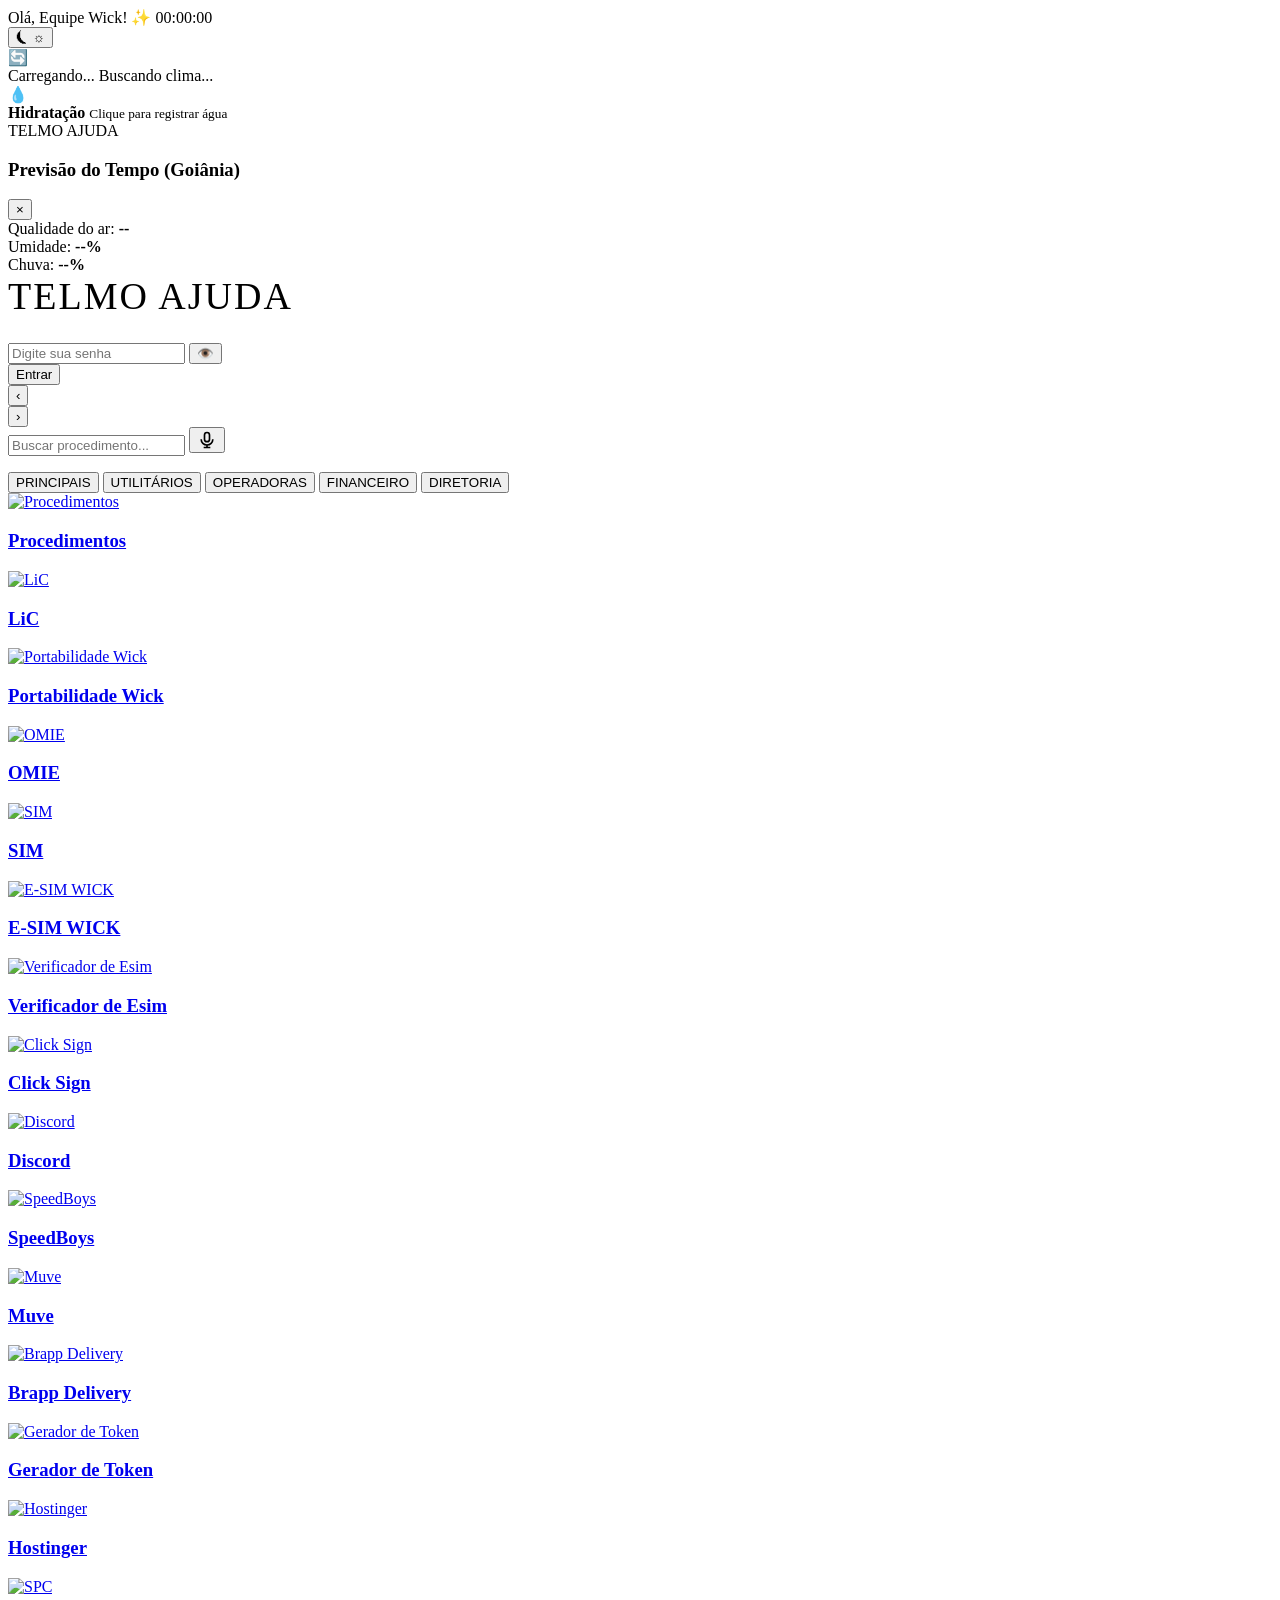
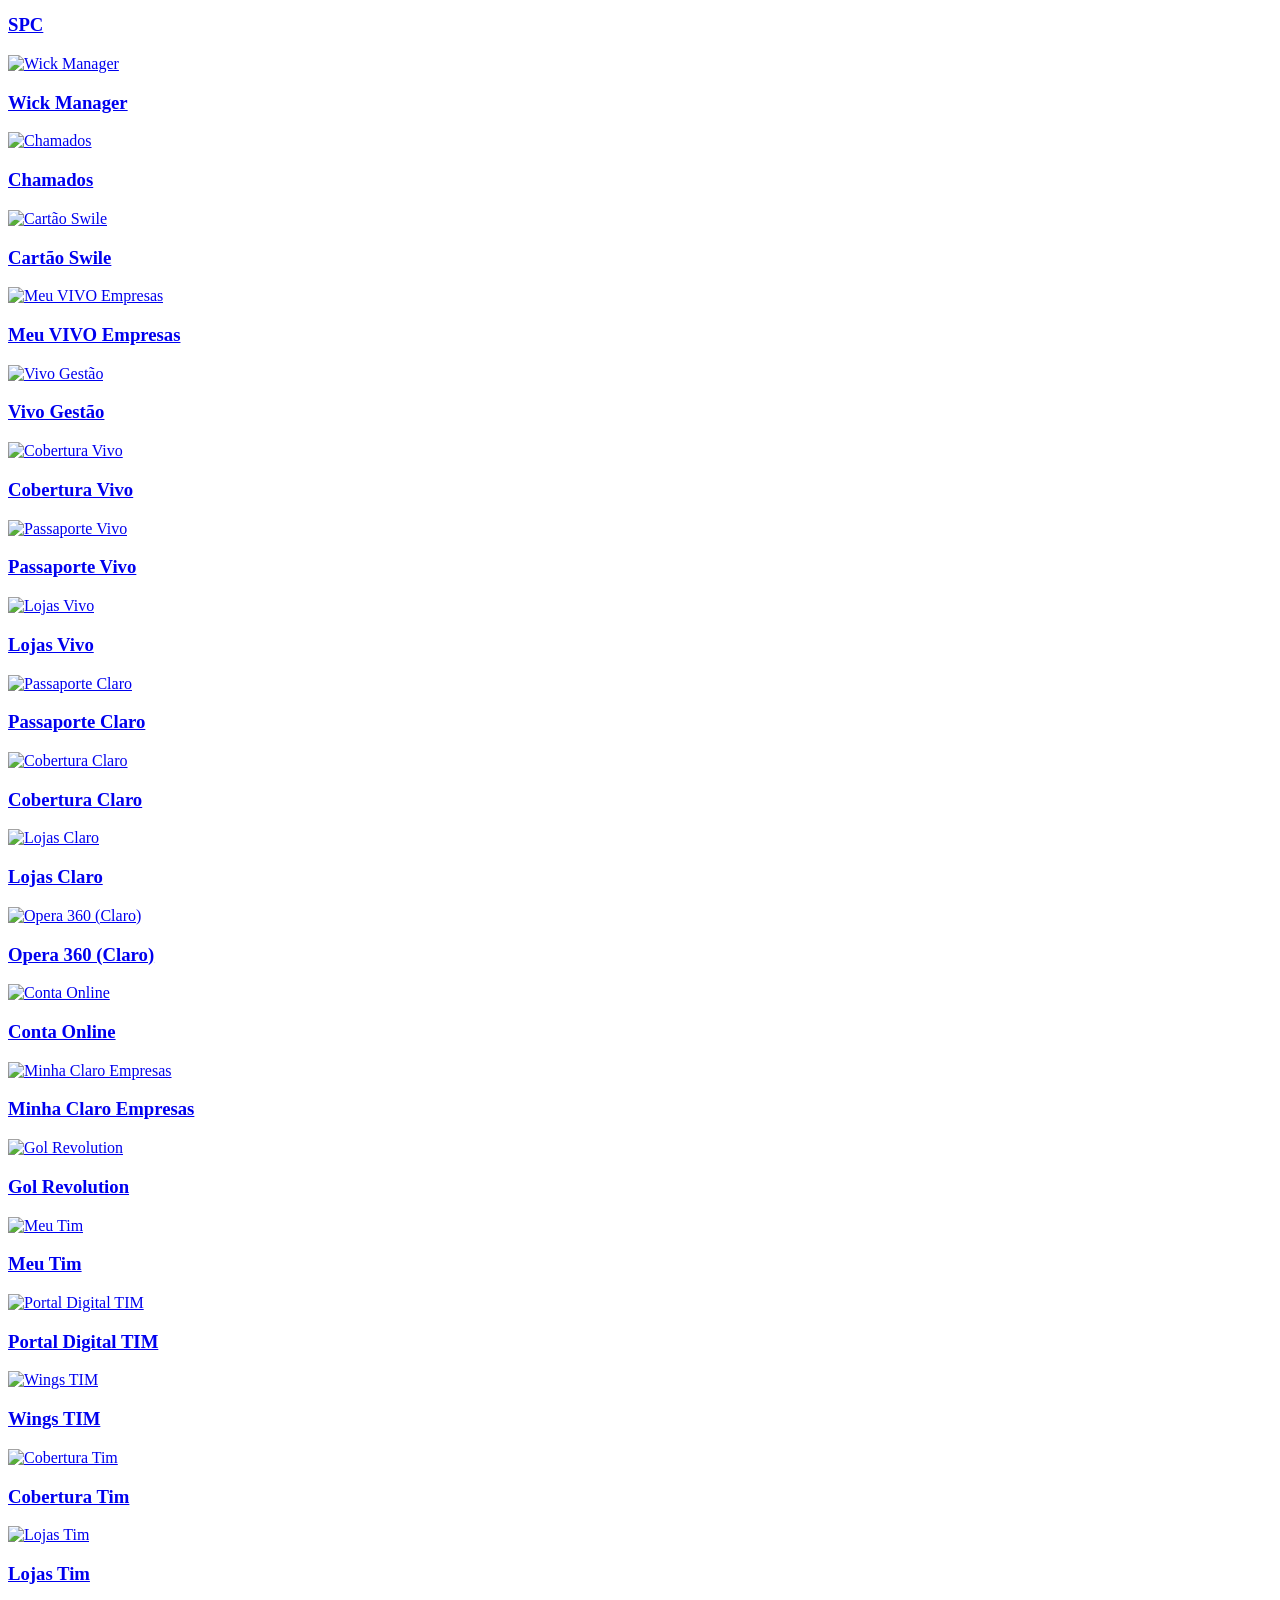
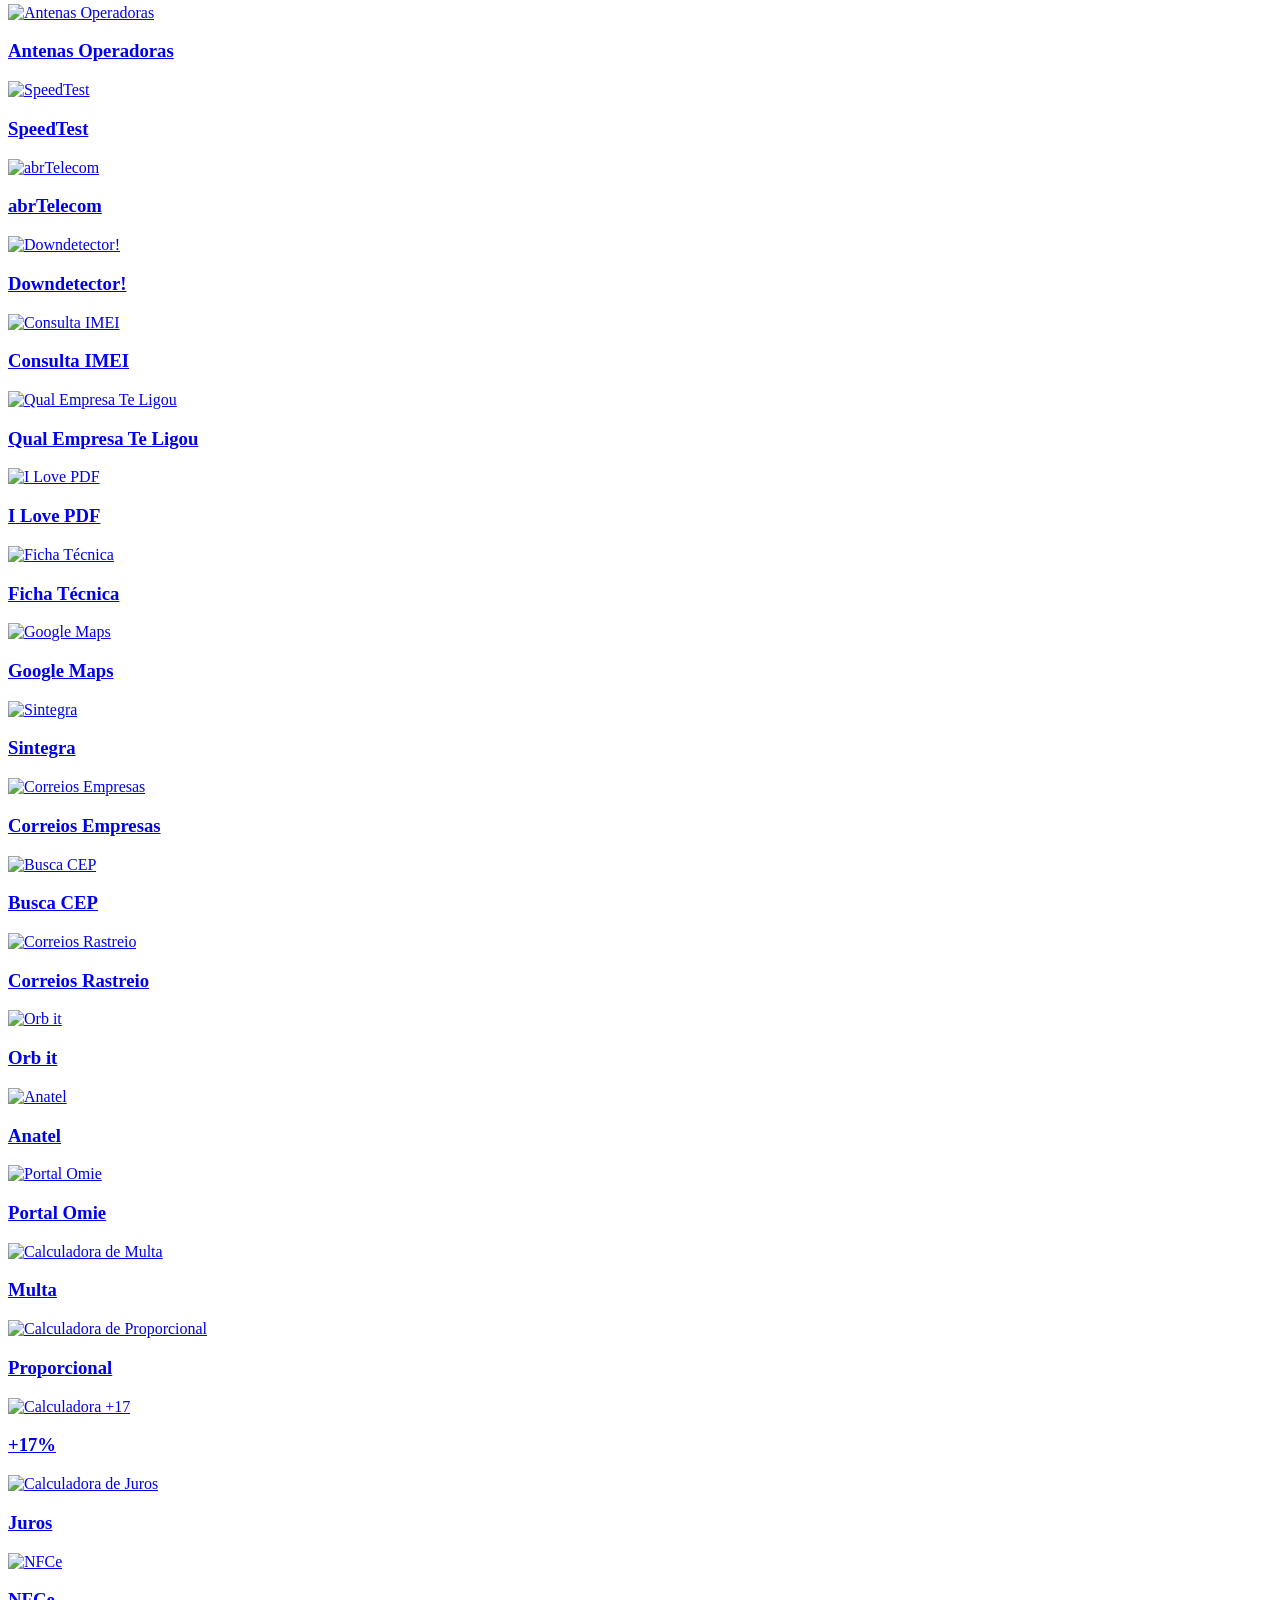
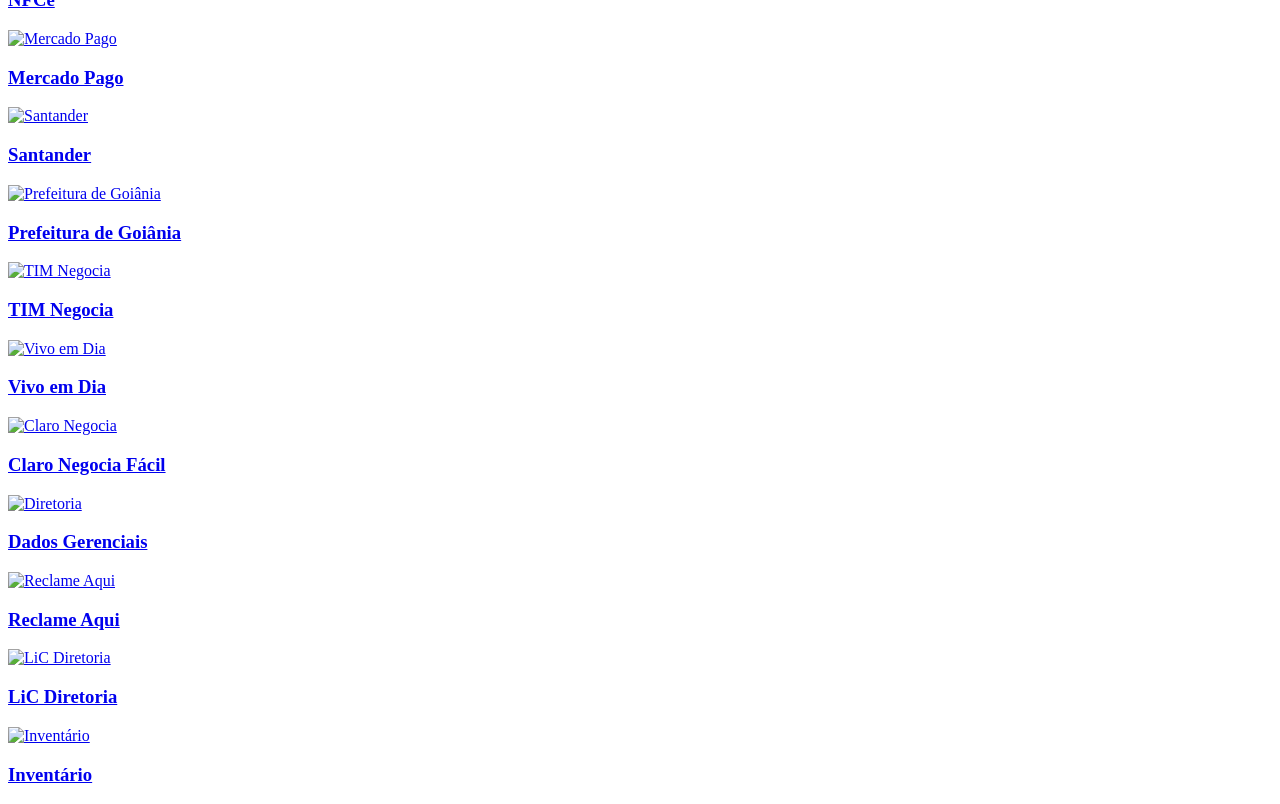
==== index.html @ ff046413 "Rename body.html to index.html" ====
<body>

    <div class="top-bar">
        <!-- Widget Esquerdo: Saudação + Relógio + Tema -->
        <div class="top-widget widget-left" id="widgetLeft">
            <div class="time-info">
                <span class="greeting" id="greetingText">Olá, Equipe Wick! ✨</span>
                <span class="clock" id="clockText"><span id="clockHours">00:00</span><span id="clockSeconds" class="clock-seconds">:00</span></span>
            </div>
            <button class="theme-toggle-inline" onclick="toggleTheme()" title="Alternar tema">
                <span class="moon-icon">⏾</span>
                <span class="sun-icon">☼</span>
            </button>
        </div>
        
        <!-- Widget Direito: Clima Dinâmico e Clicável -->
        <div class="top-widget widget-right" id="widgetRight" onclick="openWeatherModal()" title="Ver previsão por horário">
            <div class="weather-icon" id="weatherIcon">🔄</div>
            <div class="weather-info">
                <span class="weather-temp" id="weatherTemp">Carregando...</span>
                <span class="weather-desc" id="weatherDesc">Buscando clima...</span>
            </div>
            <div class="water-widget" id="waterWidget" onclick="registrarAgua(event)" title="Registrar água consumida">
                <span class="water-icon">💧</span>
                <div class="water-info">
                    <strong>Hidratação</strong>
                    <small id="waterNext">Clique para registrar água</small>
                </div>
            </div>
        </div>
    </div>
    
    <!-- Widget da Central de Ajuda -->
    <div class="help-center-box">
        <span class="help-text">TELMO AJUDA</span>
    </div>

    <!-- JANELA MODAL: PREVISÃO DO TEMPO DETALHADA -->
    <div class="weather-modal" id="weatherModal" onclick="closeWeatherModal(event)">
        <div class="modal-content">
            <div class="modal-header">
                <h3>Previsão do Tempo (Goiânia)</h3>
                <button class="close-modal" onclick="document.getElementById('weatherModal').classList.remove('active')">&times;</button>
            </div>
            
            <div class="weather-details-grid">
                <div class="detail-item">
                    <span>Qualidade do ar:</span> 
                    <strong id="modalAirQuality">--</strong>
                </div>
                <div class="detail-item">
                    <span>Umidade:</span> 
                    <strong id="modalHumidity">--%</strong>
                </div>
                <div class="detail-item">
                    <span>Chuva:</span> 
                    <strong id="modalRain">--%</strong>
                </div>
            </div>

            <div class="hourly-container" id="hourlyContainer"></div>
        </div>
    </div>

    <!-- Tela de Bloqueio Moderna Atualizada com Logo IDêntica -->
    <div id="loginOverlay" class="overlay-screen">
        <div class="login-box" id="boxGeral">
            <!-- Título Exclusivo Telmo Ajuda na Tela de Login -->
            <div style="margin-bottom: 25px;">
                <span class="help-text" style="font-size: 38px; letter-spacing: 2px;">TELMO AJUDA</span>
            </div>

            <div class="password-container">
                <input type="password" id="password" placeholder="Digite sua senha" onkeydown="if(event.key === 'Enter') checkPassword()">
                <button type="button" class="toggle-password" onclick="togglePasswordVisibility('password', this)" title="Mostrar/Ocultar senha">👁️</button>
            </div>
            <div class="error-message" id="errorGeral"></div>
            <button class="btn-entrar" onclick="checkPassword()">Entrar</button>
        </div>
    </div>

    <div class="search-container">
        <div id="bannerContainer">
            <div id="bannerTrack"></div>
            <div class="banner-controls">
                <button id="prevBanner" class="banner-arrow">‹</button>
                <div id="bannerDots"></div>
                <button id="nextBanner" class="banner-arrow">›</button>
            </div>
        </div>
    </div>

    <!-- Formulário de Busca -->
    <form id="searchForm" class="search-container">
        <input type="text" id="systemSearch" placeholder="Buscar procedimento..." onkeyup="filterSystems()">
        <button type="button" id="voiceBtn" title="Comando de voz" aria-label="Comando de voz" onclick="startVoiceRecognition()">
            <svg viewBox="0 0 24 24" aria-hidden="true" width="20" height="20" fill="none" stroke="currentColor" stroke-width="2">
                <rect x="9" y="3" width="6" height="11" rx="3"></rect>
                <path d="M5 11a7 7 0 0 0 14 0M12 18v3M8 21h8"></path>
            </svg>
        </button>
    </form>

    <!-- Abas de Navegação -->
    <div class="tab-container" id="mainTabs">
        <button class="tab active" onclick="switchTab('tab1', this)">PRINCIPAIS</button>
        <button class="tab" onclick="switchTab('tab3', this)">UTILITÁRIOS</button>
        <button class="tab" onclick="switchTab('tab2', this)">OPERADORAS</button>
        <button class="tab" onclick="switchTab('tab5', this)">FINANCEIRO</button>
        <button class="tab" id="diretoria" onclick="tryOpenDiretoria(this)">DIRETORIA</button>
    </div>

    <!-- ABA 1: PRINCIPAIS -->
    <div id="tab1" class="tab-content active">
        <div class="main__item">
            <a href="https://telmogrupowick.com.br/kb/pt-br/article/449802/telmo" target="_blank" rel="noopener">
                <img src="https://i.postimg.cc/WpCT1B2m/MEU-2.jpg" alt="Procedimentos">
                <h3>Procedimentos</h3>
            </a>
        </div>
        <div class="main__item">
            <a href="http://10.150.0.251/lic/" target="_blank" rel="noopener">
                <img src="https://i.postimg.cc/MTqKxbpj/MEU2-14.png" alt="LiC">
                <h3>LiC</h3>
            </a>
        </div>
        <div class="main__item">
            <a href="http://10.150.0.251/painelportabilidade/" target="_blank" rel="noopener">
                <img src="https://i.postimg.cc/WzYyLPPP/MEU2-(34).png" alt="Portabilidade Wick">
                <h3>Portabilidade Wick</h3>
            </a>
        </div>
        <div class="main__item">
            <a href="https://app.omie.com.br/login/" target="_blank" rel="noopener">
                <img src="https://i.postimg.cc/y6XsQj08/2.jpg" alt="OMIE">
                <h3>OMIE</h3>
            </a>
        </div>
        <div class="main__item">
            <a href="https://grupowick.github.io/SIM/" target="_blank" rel="noopener">
                <img src="https://i.postimg.cc/mDPBcbBq/MEU2-(31).png" alt="SIM">
                <h3>SIM</h3>
            </a>
        </div>
        <div class="main__item">
            <a href="https://1drv.ms/f/c/bcafdbd3ebe35e17/IgAIZtC7w-K9T4U50bWkjy-kARXnPDPZlecBMGohvSvqfBc?e=swlXQi" target="_blank" rel="noopener">
                <img src="https://i.postimg.cc/fWr4q70X/MEU2-(29).png" alt="E-SIM WICK">
                <h3>E-SIM WICK</h3>
            </a>
        </div>
        <div class="main__item">
            <a href="https://grupowick.github.io/Verificador-eSIM/" target="_blank" rel="noopener">
                <img src="https://i.postimg.cc/L6Ny7bGS/MEU2-(33).png" alt="Verificador de Esim">
                <h3>Verificador de Esim</h3>
            </a>
        </div>
        <div class="main__item">
            <a href="https://app.clicksign.com/" target="_blank" rel="noopener">
                <img src="https://i.postimg.cc/rFrGt6L1/MEU.jpg" alt="Click Sign">
                <h3>Click Sign</h3>
            </a>
        </div>
        <div class="main__item">
            <a href="https://discord.com/channels/1506778763726164019/1506778765781368898" target="_blank" rel="noopener">
                <img src="https://i.postimg.cc/N0dc3QDv/MEU2-(27).png" alt="Discord">
                <h3>Discord</h3>
            </a>
        </div>
        <div class="main__item">
            <a href="https://speedboys.com.br/logar" target="_blank" rel="noopener">
                <img src="https://i.postimg.cc/zvJZYmTX/4.jpg" alt="SpeedBoys">
                <h3>SpeedBoys</h3>
            </a>
        </div>
        <div class="main__item">
            <a href="https://dash.muve.delivery/login" target="_blank" rel="noopener">
                <img src="https://i.postimg.cc/0NLQDNhW/MEU2-6.png" alt="Muve">
                <h3>Muve</h3>
            </a>
        </div>
        <div class="main__item">
            <a href="https://portal.brappdelivery.com.br/Painel" target="_blank" rel="noopener">
                <img src="https://i.postimg.cc/VkNyvKCs/MEU2-(23).png" alt="Brapp Delivery">
                <h3>Brapp Delivery</h3>
            </a>
        </div>
        <div class="main__item">
            <a href="https://www.strongpasswordgenerator.org/pt/random-pin-generator/" target="_blank" rel="noopener">
                <img src="https://i.postimg.cc/KjVyYJqj/MEU2-(20).png" alt="Gerador de Token">
                <h3>Gerador de Token</h3>
            </a>
        </div>
        <div class="main__item">
            <a href="https://mail.hostinger.com/?_task=mail&_mbox=INBOX" target="_blank" rel="noopener">
                <img src="https://i.postimg.cc/VLZqtjGK/24.jpg" alt="Hostinger">
                <h3>Hostinger</h3>
            </a>
        </div>
        <div class="main__item">
            <a href="https://sistema.spc.org.br/spc/controleacesso/autenticacao/entry.action" target="_blank" rel="noopener">
                <img src="https://i.postimg.cc/gJ70Xp6y/MEU2-37.png" alt="SPC">
                <h3>SPC</h3>
            </a>
        </div>
        <div class="main__item">
            <a href="https://www.wickmanager.com.br/login" target="_blank" rel="noopener">
                <img src="https://i.postimg.cc/MpbjDVdk/MEU.jpg" alt="Wick Manager">
                <h3>Wick Manager</h3>
            </a>
        </div>
        <div class="main__item">
            <a href="https://suporte.safe-tech.in/index.php?redirect=/front/tracking.injector.php?error=3&noAUTO=1" target="_blank" rel="noopener">
                <img src="https://i.postimg.cc/Kv3PXTNJ/MEU-4.jpg" alt="Chamados">
                <h3>Chamados</h3>
            </a>
        </div>
        <div class="main__item">
            <a href="https://telmogrupowick.com.br/kb/pt-br/article/482622/em-breve?menuId=50742-127669-482622&ticketId=&q=" target="_blank" rel="noopener">
                <img src="https://i.postimg.cc/Prj4vdjF/MEU2-7.png" alt="Cartão Swile">
                <h3>Cartão Swile</h3>
            </a>
        </div>
    </div>

    <!-- ABA 2: OPERADORAS -->
    <div id="tab2" class="tab-content">
        <div class="main__item">
            <a href="https://mve.vivo.com.br/sec/dashboard" target="_blank" rel="noopener">
                <img src="https://i.postimg.cc/7ZJRcPjn/15.jpg" alt="Meu VIVO Empresas">
                <h3>Meu VIVO Empresas</h3>
            </a>
        </div>
        <div class="main__item">
            <a href="https://vivogestao.vivoempresas.com.br/Portal/data/login" target="_blank" rel="noopener">
                <img src="https://i.postimg.cc/YC4cHzLg/8.jpg" alt="Vivo Gestão">
                <h3>Vivo Gestão</h3>
            </a>
        </div>
        <div class="main__item">
            <a href="https://vivo.com.br/para-voce/por-que-vivo/qualidade/cobertura" target="_blank" rel="noopener">
                <img src="https://i.postimg.cc/85zj0g6X/57.jpg" alt="Cobertura Vivo">
                <h3>Cobertura Vivo</h3>
            </a>
        </div>
        <div class="main__item">
            <a href="https://vivo.com.br/para-voce/produtos-e-servicos/para-o-celular/roaming-internacional/vivo-travel" target="_blank" rel="noopener">
                <img src="https://i.postimg.cc/763JhkTj/MEU2-9.png" alt="Passaporte Vivo">
                <h3>Passaporte Vivo</h3>
            </a>
        </div>
        <div class="main__item">
            <a href="https://vivo.com.br/para-voce/por-que-vivo/qualidade/cobertura" target="_blank" rel="noopener">
                <img src="https://i.postimg.cc/8cxHwwHC/MEU-6.jpg" alt="Lojas Vivo">
                <h3>Lojas Vivo</h3>
            </a>
        </div>
        <div class="main__item">
            <a href="https://www.claro.com.br/celular/pos/passaporte" target="_blank" rel="noopener">
                <img src="https://i.postimg.cc/WzTz3NCC/MEU2-10.png" alt="Passaporte Claro">
                <h3>Passaporte Claro</h3>
            </a>
        </div>
        <div class="main__item">
            <a href="https://www.claro.com.br/mapa-de-cobertura?_ga=2.159237951.468443349.1715696086-986653462.1715696086" target="_blank" rel="noopener">
                <img src="https://i.postimg.cc/jq9LZ9dv/59.jpg" alt="Cobertura Claro">
                <h3>Cobertura Claro</h3>
            </a>
        </div>
        <div class="main__item">
            <a href="https://www.claro.com.br/encontre-uma-loja?gad_source=1&gclid=CjwKCAjw9IayBhBJEiwAVuc3fs0JJqQX8QJH3YtNvfPXEtu_vOeCNA8Yln0updH7qH6HSRJfnCg8xhoCDm4QAvD_BwE" target="_blank" rel="noopener">
                <img src="https://i.postimg.cc/jSHXQHJs/MEU-8.jpg" alt="Lojas Claro">
                <h3>Lojas Claro</h3>
            </a>
        </div>
        <div class="main__item">
            <a href="https://opera360.claro.com.br/login" target="_blank" rel="noopener">
                <img src="https://i.postimg.cc/9fjLnddc/18.jpg" alt="Opera 360 (Claro)">
                <h3>Opera 360 (Claro)</h3>
            </a>
        </div>
        <div class="main__item">
            <a href="https://contaonline.claro.com.br/webbow/login/initPJ_oqe.do" target="_blank" rel="noopener">
                <img src="https://i.postimg.cc/QtV6HPzS/conta-online.jpg" alt="Conta Online">
                <h3>Conta Online</h3>
            </a>
        </div>
        <div class="main__item">
            <a href="https://minhaclaroempresas.claro.com.br/" target="_blank" rel="noopener">
                <img src="https://i.postimg.cc/sX3ZysNz/MEU2-5.png" alt="Minha Claro Empresas">
                <h3>Minha Claro Empresas</h3>
            </a>
        </div>
        <div class="main__item">
            <a href="https://plataformadegestao.claro.com.br/a/login" target="_blank" rel="noopener">
                <img src="https://i.postimg.cc/gkDFXrf6/MEU2-4.png" alt="Gol Revolution">
                <h3>Gol Revolution</h3>
            </a>
        </div>
        <div class="main__item">
            <a href="https://meutim.tim.com.br/menu/servicos/operacoes-tim-chip#" target="_blank" rel="noopener">
                <img src="https://i.postimg.cc/1zqnQRPB/MEU.jpg" alt="Meu Tim">
                <h3>Meu Tim</h3>
            </a>
        </div>
        <div class="main__item">
            <a href="https://timportaldigital.squadra.com.br/sign-in" target="_blank" rel="noopener">
                <img src="https://i.postimg.cc/Gtd1hrbr/MEU2-8.png" alt="Portal Digital TIM">
                <h3>Portal Digital TIM</h3>
            </a>
        </div>
        <div class="main__item">
            <a href="https://w4b.app/TIM/sites/auth/Login?returnURL=https://w4b.app/TIM/sites/operacional" target="_blank" rel="noopener">
                <img src="https://i.postimg.cc/W3tqFDmm/MEU2-(25).png" alt="Wings TIM">
                <h3>Wings TIM</h3>
            </a>
        </div>
        <div class="main__item">
            <a href="https://www.tim.com.br/para-voce/cobertura-e-roaming/mapa-de-cobertura" target="_blank" rel="noopener">
                <img src="https://i.postimg.cc/Bbdbb8wR/61.jpg" alt="Cobertura Tim">
                <h3>Cobertura Tim</h3>
            </a>
        </div>
        <div class="main__item">
            <a href="https://www.tim.com.br/para-voce/atendimento/lojas#73fb3015" target="_blank" rel="noopener">
                <img src="https://i.postimg.cc/dVP6yH3H/MEU-7.jpg" alt="Lojas Tim">
                <h3>Lojas Tim</h3>
            </a>
        </div>
        <div class="main__item">
            <a href="https://conexis.org.br/numeros/mapa-de-antenas/" target="_blank" rel="noopener">
                <img src="https://i.postimg.cc/pXP2Bz13/MEU2-16.png" alt="Antenas Operadoras">
                <h3>Antenas Operadoras</h3>
            </a>
        </div>
    </div>

    <!-- ABA 3: UTILITÁRIOS -->
    <div id="tab3" class="tab-content">
        <div class="main__item">
            <a href="https://www.speedtest.net/pt" target="_blank" rel="noopener">
                <img src="https://i.postimg.cc/bwwwxwkj/MEU-2.jpg" alt="SpeedTest">
                <h3>SpeedTest</h3>
            </a>
        </div>
        <div class="main__item">
            <a href="https://consultanumero.abrtelecom.com.br/consultanumero/consulta/consultaSituacaoAtualCtg" target="_blank" rel="noopener">
                <img src="https://i.postimg.cc/ydhDhrcC/abr.jpg" alt="abrTelecom">
                <h3>abrTelecom</h3>
            </a>
        </div>
        <div class="main__item">
            <a href="https://downdetector.com.br/" target="_blank" rel="noopener">
                <img src="https://i.postimg.cc/FFbGRqMn/MEU2-36.png" alt="Downdetector!">
                <h3>Downdetector!</h3>
            </a>
        </div>
        <div class="main__item">
            <a href="https://www.gov.br/anatel/pt-br/assuntos/celular-legal/consulte-sua-situacao" target="_blank" rel="noopener">
                <img src="https://i.postimg.cc/c1g0kC7G/MEU2-2.png" alt="Consulta IMEI">
                <h3>Consulta IMEI</h3>
            </a>
        </div>
        <div class="main__item">
            <a href="https://qualempresameligou.com.br/" target="_blank" rel="noopener">
                <img src="https://i.postimg.cc/JhRXmH42/MEU2.png" alt="Qual Empresa Te Ligou">
                <h3>Qual Empresa Te Ligou</h3>
            </a>
        </div>
        <div class="main__item">
            <a href="https://www.ilovepdf.com/pt" target="_blank" rel="noopener">
                <img src="https://i.postimg.cc/7Zkh99z2/MEU2-27.png" alt="I Love PDF">
                <h3>I Love PDF</h3>
            </a>
        </div>
        <div class="main__item">
            <a href="https://www.tudocelular.com/" target="_blank" rel="noopener">
                <img src="https://i.postimg.cc/4nC1kCnW/MEU2-15.png" alt="Ficha Técnica">
                <h3>Ficha Técnica</h3>
            </a>
        </div>
        <div class="main__item">
            <a href="https://www.google.com.br/maps" target="_blank" rel="noopener">
                <img src="https://i.postimg.cc/g26CzhWB/MEU2-2.png" alt="Google Maps">
                <h3>Google Maps</h3>
            </a>
        </div>
        <div class="main__item">
            <a href="http://www.sintegra.gov.br/" target="_blank" rel="noopener">
                <img src="https://i.postimg.cc/d0kTrpk1/40.jpg" alt="Sintegra">
                <h3>Sintegra</h3>
            </a>
        </div>
        <div class="main__item">
            <a href="https://empresas.correios.com.br/#/login" target="_blank" rel="noopener">
                <img src="https://i.postimg.cc/KjKV2ZRb/36.jpg" alt="Correios Empresas">
                <h3>Correios Empresas</h3>
            </a>
        </div>
        <div class="main__item">
            <a href="https://buscacepinter.correios.com.br/app/endereco/index.php" target="_blank" rel="noopener">
                <img src="https://i.postimg.cc/B6fgWVW8/MEU-1.jpg" alt="Busca CEP">
                <h3>Busca CEP</h3>
            </a>
        </div>
        <div class="main__item">
            <a href="https://rastreamento.correios.com.br/app/index.php" target="_blank" rel="noopener">
                <img src="https://i.postimg.cc/FHTC1SLw/MEU2-16.png" alt="Correios Rastreio">
                <h3>Correios Rastreio</h3>
            </a>
        </div>
        <div class="main__item">
            <a href="https://fatura.orbitsistemas.com.br/" target="_blank" rel="noopener">
                <img src="https://i.postimg.cc/NGnW74Cz/MEU2.png" alt="Orb it">
                <h3>Orb it</h3>
            </a>
        </div>
        <div class="main__item">
            <a href="https://sistemas.anatel.gov.br/anexar-api/publico/anexos/download/75c1fb5c7793c61d88e7b047aad8e09c" target="_blank" rel="noopener">
                <img src="https://i.postimg.cc/Gp9STQFT/MEU2-35.png" alt="Anatel">
                <h3>Anatel</h3>
            </a>
        </div>
    </div>

    <!-- ABA 5: FINANCEIRO -->
    <div id="tab5" class="tab-content">
        <div class="main__item">
            <a href="https://portal.omie.com.br/historico-financeiro" target="_blank" rel="noopener">
                <img src="https://i.postimg.cc/BvGCLWdm/MEU2-(18).png" alt="Portal Omie">
                <h3>Portal Omie</h3>
            </a>
        </div>
        <div class="main__item">
            <a href="https://dhemmerson.github.io/calculadora-de-multa/" target="_blank" rel="noopener">
                <img src="https://i.postimg.cc/05z0Dpfs/81.png" alt="Calculadora de Multa">
                <h3>Multa</h3>
            </a>
        </div>
        <div class="main__item">
            <a href="https://dhemmerson.github.io/faturaproporcional/" target="_blank" rel="noopener">
                <img src="https://i.postimg.cc/4d5qcpbt/80.png" alt="Calculadora de Proporcional">
                <h3>Proporcional</h3>
            </a>
        </div>
        <div class="main__item">
            <a href="https://dhemmerson.github.io/Calculadora-17/" target="_blank" rel="noopener">
                <img src="https://i.postimg.cc/2S53Pq5d/MEU2-15.png" alt="Calculadora +17">
                <h3>+17%</h3>
            </a>
        </div>
        <div class="main__item">
            <a href="https://dhemmerson.github.io/Juros-por-Atraso/" target="_blank" rel="noopener">
                <img src="https://i.postimg.cc/kMWFT7k1/79.png" alt="Calculadora de Juros">
                <h3>Juros</h3>
            </a>
        </div>
        <div class="main__item">
            <a href="https://www.nfe.fazenda.gov.br/portal/consultaRecaptcha.aspx?tipoConsulta=resumo&tipoConteudo=7PhJ+gAVw2g=" target="_blank" rel="noopener">
                <img src="https://i.postimg.cc/TPyDMyb6/MEU2-7.png" alt="NFCe">
                <h3>NFCe</h3>
            </a>
        </div>
        <div class="main__item">
            <a href="https://www.mercadopago.com.br/home" target="_blank" rel="noopener">
                <img src="https://i.postimg.cc/Zq0xXBkr/MEU-5.jpg" alt="Mercado Pago">
                <h3>Mercado Pago</h3>
            </a>
        </div>
        <div class="main__item">
            <a href="https://www.santander.com.br/empresas" target="_blank" rel="noopener">
                <img src="https://i.postimg.cc/c1Qkf5wX/38.jpg" alt="Santander">
                <h3>Santander</h3>
            </a>
        </div>
        <div class="main__item">
            <a href="https://www10.goiania.go.gov.br/Internet/Login.aspx?OriginalURL=https%3a%2f%2fwww10.goiania.go.gov.br%2fsicaeportal%2fHomePage.aspx" target="_blank" rel="noopener">
                <img src="https://i.postimg.cc/j5YQ5tgK/22.jpg" alt="Prefeitura de Goiânia">
                <h3>Prefeitura de Goiânia</h3>
            </a>
        </div>
        <div class="main__item">
            <a href="https://timnegocia.com.br/" target="_blank" rel="noopener">
                <img src="https://i.postimg.cc/Njv4c3BS/92.png" alt="TIM Negocia">
                <h3>TIM Negocia</h3>
            </a>
        </div>
        <div class="main__item">
            <a href="https://vivoemdia.vivo.com.br/" target="_blank" rel="noopener">
                <img src="https://i.postimg.cc/PrgDDY7w/93.png" alt="Vivo em Dia">
                <h3>Vivo em Dia</h3>
            </a>
        </div>
        <div class="main__item">
            <a href="https://claro.negociafacil.com.br/" target="_blank" rel="noopener">
                <img src="https://i.postimg.cc/vT11gZLh/94.png" alt="Claro Negocia">
                <h3>Claro Negocia Fácil</h3>
            </a>
        </div>
    </div>

    <!-- ABA 6: DIRETORIA (PROTEGIDA) -->
    <div id="tab6" class="tab-content">
        <div class="main__item">
            <a href="https://grupowick.github.io/Dados-Gerenciais/" target="_blank" rel="noopener">
                <img src="https://i.postimg.cc/SNdy7zVy/MEU2-13.png" alt="Diretoria">
                <h3>Dados Gerenciais</h3>
            </a>
        </div>
        <div class="main__item">
            <a href="https://www.reclameaqui.com.br/login/empresa/" target="_blank" rel="noopener">
                <img src="https://i.postimg.cc/xT8mpxnj/MEU2-31.png" alt="Reclame Aqui">
                <h3>Reclame Aqui</h3>
            </a>
        </div>
        <div class="main__item">
            <a href="https://grupowick.github.io/LiC/" target="_blank" rel="noopener">
                <img src="https://i.postimg.cc/bJVJTSqD/MEU2-12.png" alt="LiC Diretoria">
                <h3>LiC Diretoria</h3>
            </a>
        </div>
        <div class="main__item">
            <a href="https://grupowick.github.io/inventariowick/" target="_blank" rel="noopener">
                <img src="https://i.postimg.cc/mrHb4S57/MEU2-17.png" alt="Inventário">
                <h3>Inventário</h3>
            </a>
        </div>
    </div>

<body>
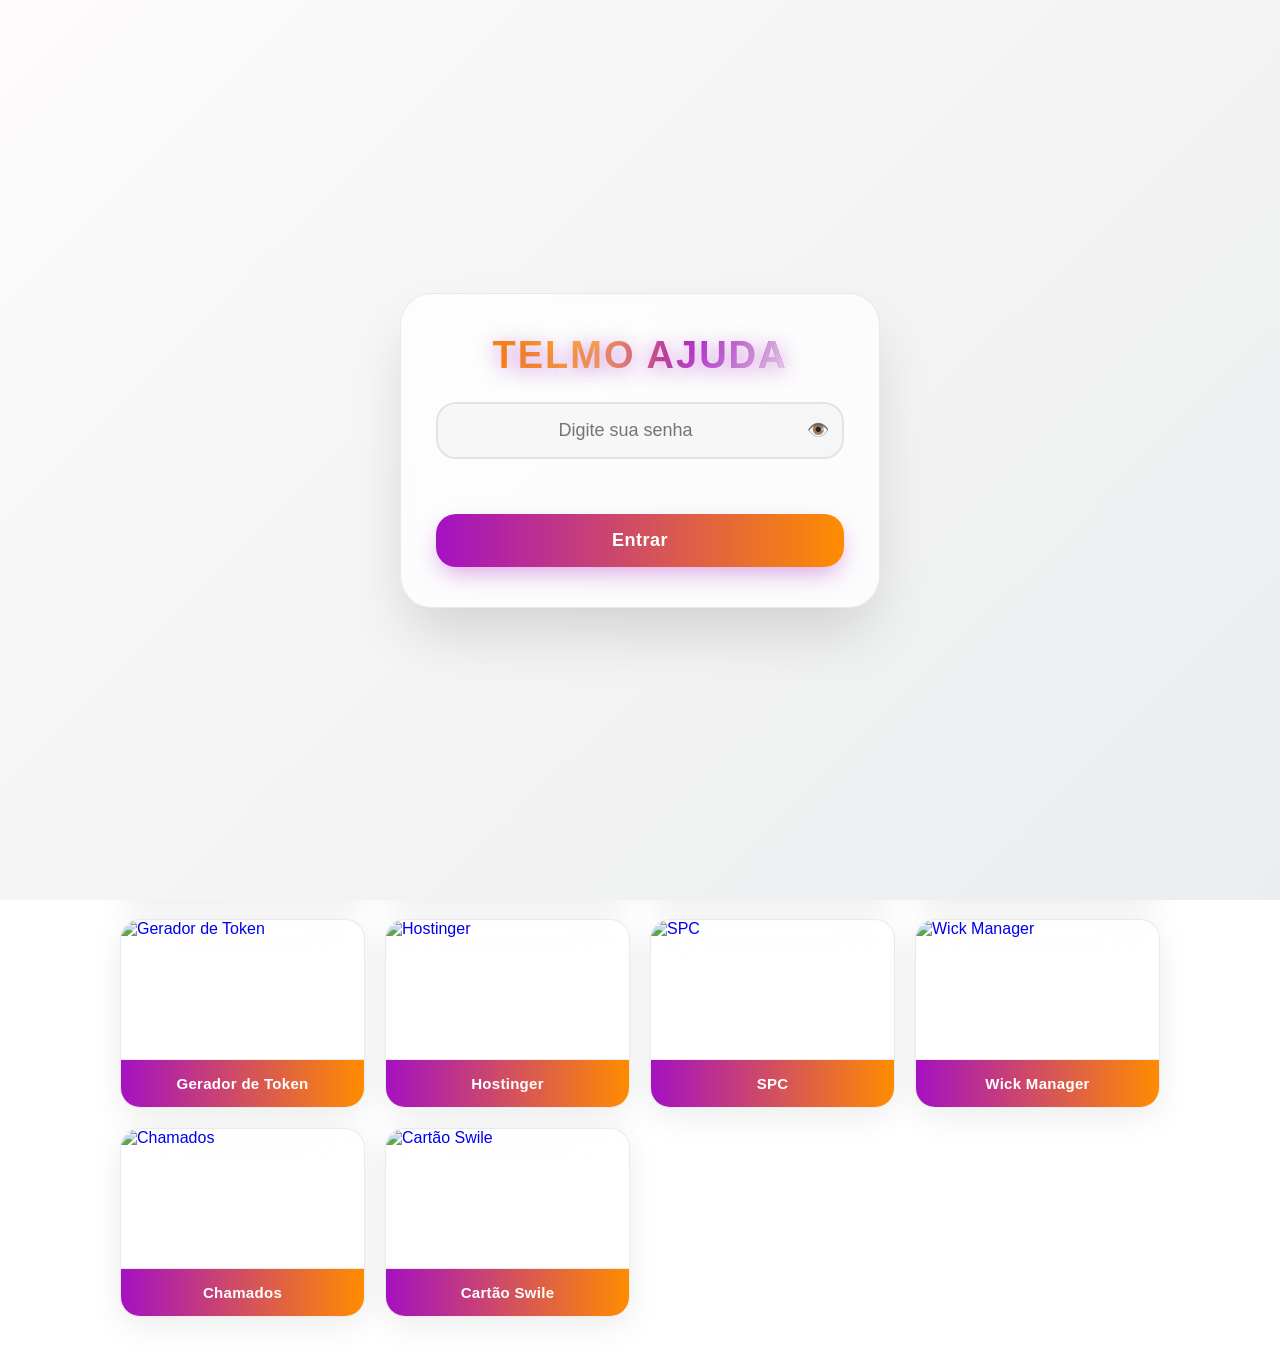
==== commit 3b9f36d2: "Update index.html" ====
--- a/index.html
+++ b/index.html
@@ -1,3 +1,763 @@
+<!DOCTYPE html>
+<html lang="pt-br">
+<head>
+    <meta charset="UTF-8">
+    <meta name="viewport" content="width=device-width, initial-scale=1.0">
+    <title>Telmo Ajuda</title>
+	<link rel="icon" type="image/png" href="https://i.postimg.cc/P5SR6qBQ/C-(16).png" />
+    <link href="https://fonts.googleapis.com/css2?family=Inter:wght@300;400;500;600;700;800&family=Roboto:wght@900&display=swap" rel="stylesheet">
+    
+    <style>
+        /* Definições de Cores e Variáveis */
+        :root {
+            --primary: #a411c1;
+            --secondary: #ff8c00;
+            --gradient: linear-gradient(90deg, var(--primary), var(--secondary));
+            --error-color: #e53935;
+            
+            /* --- MODO CLARO (Padrão Modernizado - Glassmorphism e Fundo Gradiente Limpo) --- */
+            --body-bg: linear-gradient(135deg, #fdfbfb, #ebedee);
+            --text-main: #333333;
+            --text-muted: #777777;
+            --card-bg: rgba(255, 255, 255, 0.4);
+            --card-hover: rgba(255, 255, 255, 0.6);
+            --border-glass: rgba(0, 0, 0, 0.08);
+            --tab-bg: rgba(255, 255, 255, 0.5);
+            --login-box-bg: rgba(255, 255, 255, 0.75);
+            --login-box-shadow: 0 30px 60px -10px rgba(0, 0, 0, 0.15);
+            --tab-text-hover: #000000;
+        }
+
+        /* --- MODO ESCURO --- */
+        body.dark-mode {
+            --body-bg: linear-gradient(135deg, #1a1a1a, #2d0b36);
+            --text-main: #f5f5f5;
+            --text-muted: #b0b0b0;
+            --card-bg: rgba(0, 0, 0, 0.5);
+            --card-hover: rgba(0, 0, 0, 0.7);
+            --border-glass: rgba(255, 255, 255, 0.12);
+            --tab-bg: rgba(0, 0, 0, 0.3);
+            --login-box-bg: rgba(30, 30, 30, 0.75);
+            --login-box-shadow: 0 30px 60px -10px rgba(0, 0, 0, 0.3);
+            --tab-text-hover: #ffffff;
+        }
+
+        * {
+            box-sizing: border-box;
+            margin: 0;
+            padding: 0;
+            font-family: 'Inter', sans-serif;
+            transition: background-color 0.3s ease, color 0.3s ease, border-color 0.3s ease, background-image 0.3s ease;
+        }
+
+        body {
+            background: var(--body-bg);
+            background-attachment: fixed;
+            color: var(--text-main);
+            min-height: 100vh;
+            padding: 30px 20px;
+            display: flex;
+            flex-direction: column;
+            align-items: center;
+            overflow-x: hidden;
+        }
+
+        /* --- ESTILO BASE PARA OS WIDGETS SUPERIORES --- */
+        .top-widget {
+            position: relative;
+            background: var(--card-bg);
+            border: 1px solid var(--border-glass);
+            backdrop-filter: blur(15px);
+            -webkit-backdrop-filter: blur(15px);
+            padding: 6px 20px;
+            border-radius: 20px;
+            box-shadow: 0 8px 32px rgba(0, 0, 0, 0.06);
+            display: flex;
+            align-items: center;
+            z-index: 998;
+        }
+
+        .widget-left {
+            display: flex;
+            align-items: center;
+            gap: 15px;
+            margin-right: auto;
+        }
+
+        .widget-left .time-info {
+            display: flex;
+            flex-direction: column;
+            gap: 2px;
+        }
+
+        .widget-left .greeting {
+            font-size: 13px;
+            font-weight: 500;
+            color: var(--text-muted);
+            letter-spacing: 0.3px;
+        }
+
+        .widget-left .clock-seconds {
+            font-size: .6em;
+            vertical-align: super;
+            opacity: .8;
+            font-weight: 600;
+            margin-left: 1px;
+        }
+
+        .clock {
+            font-size: 20px;
+            font-weight: 700;
+            color: var(--text-main);
+            font-variant-numeric: tabular-nums;
+        }
+
+        .theme-toggle-inline {
+            background: rgba(255, 255, 255, 0.15);
+            border: 1px solid var(--border-glass);
+            width: 36px;
+            height: 36px;
+            border-radius: 50%;
+            cursor: pointer;
+            display: flex;
+            align-items: center;
+            justify-content: center;
+            font-size: 16px;
+            color: var(--text-main);
+        }
+        body.dark-mode .theme-toggle-inline {
+            background: rgba(0, 0, 0, 0.2);
+        }
+        .theme-toggle-inline:hover { transform: scale(1.05); }
+        .theme-toggle-inline .sun-icon { display: none; }
+        .theme-toggle-inline .moon-icon { display: block; }
+        body.dark-mode .theme-toggle-inline .sun-icon { display: block; }
+        body.dark-mode .theme-toggle-inline .moon-icon { display: none; }
+
+        .widget-right {
+            display: flex;
+            align-items: center;
+            gap: 8px;
+            padding: 5px 10px;
+            cursor: pointer;
+            margin-left: auto;
+        }
+        .widget-right:hover {
+            background: var(--card-hover);
+            transform: translateY(-2px);
+            box-shadow: 0 10px 25px rgba(164, 11, 193, 0.1);
+        }
+
+        .widget-right .weather-icon {
+            font-size: 22px;
+        }
+
+        .widget-right .weather-info {
+            display: flex;
+            flex-direction: column;
+        }
+
+        .widget-right .weather-temp {
+            font-size: 13px;
+            font-weight: 700;
+            color: var(--text-main);
+        }
+
+        .widget-right .weather-desc {
+            font-size: 11px;
+            color: var(--text-muted);
+        }
+
+        .water-widget {
+            display: flex;
+            align-items: center;
+            gap: 6px;
+            padding-left: 8px;
+            margin-left: 0;
+            border-left: 1px solid var(--border-glass);
+            cursor: pointer;
+        }
+
+        .water-widget:hover .water-info strong {
+            color: var(--primary);
+        }
+
+        .water-icon {
+            font-size: 22px;
+        }
+
+        .water-info {
+            display: flex;
+            flex-direction: column;
+        }
+
+        .water-info strong {
+            font-size: 12px;
+        }
+
+        .water-info small {
+            color: var(--text-muted);
+            font-size: 10px;
+        }
+
+        /* --- MODAL DA PREVISÃO POR HORÁRIO --- */
+        .weather-modal {
+            position: fixed;
+            top: 0; left: 0; width: 100vw; height: 100vh;
+            background: rgba(0, 0, 0, 0.4);
+            backdrop-filter: blur(8px);
+            -webkit-backdrop-filter: blur(8px);
+            z-index: 20000;
+            display: flex;
+            align-items: center;
+            justify-content: center;
+            opacity: 0;
+            pointer-events: none;
+            transition: opacity 0.3s ease;
+        }
+        .weather-modal.active {
+            opacity: 1;
+            pointer-events: auto;
+        }
+
+        .modal-content {
+            background: var(--login-box-bg);
+            border: 1px solid var(--border-glass);
+            backdrop-filter: blur(30px);
+            -webkit-backdrop-filter: blur(30px);
+            padding: 30px;
+            border-radius: 24px;
+            width: 90%;
+            max-width: 550px;
+            box-shadow: 0 25px 50px rgba(0,0,0,0.25);
+            transform: scale(0.9);
+            transition: transform 0.3s cubic-bezier(0.34, 1.56, 0.64, 1);
+        }
+        .weather-modal.active .modal-content {
+            transform: scale(1);
+        }
+
+        .modal-header {
+            display: flex;
+            justify-content: space-between;
+            align-items: center;
+            margin-bottom: 20px;
+        }
+        .modal-header h3 {
+            color: var(--text-main);
+            font-size: 20px;
+            font-weight: 700;
+        }
+        .close-modal {
+            background: transparent;
+            border: none;
+            font-size: 24px;
+            color: var(--text-muted);
+            cursor: pointer;
+        }
+        .close-modal:hover { color: var(--text-main); }
+
+        .weather-details-grid {
+            display: grid;
+            grid-template-columns: 1fr 1fr;
+            gap: 15px;
+            margin-bottom: 20px;
+            background: rgba(255, 255, 255, 0.1);
+            border-radius: 14px;
+            padding: 15px;
+        }
+        body.dark-mode .weather-details-grid { background: rgba(0, 0, 0, 0.2); }
+        .detail-item { font-size: 14px; color: var(--text-main); font-weight: 500; }
+        .detail-item span { color: var(--text-muted); }
+
+        .hourly-container {
+            display: flex;
+            gap: 12px;
+            overflow-x: auto;
+            padding-bottom: 10px;
+            scrollbar-width: thin;
+        }
+        .hourly-item {
+            background: var(--card-bg);
+            border: 1px solid var(--border-glass);
+            padding: 12px;
+            border-radius: 14px;
+            min-width: 75px;
+            display: flex;
+            flex-direction: column;
+            align-items: center;
+            gap: 6px;
+            text-align: center;
+        }
+        .hourly-item .hour { font-size: 12px; font-weight: 600; color: var(--text-muted); }
+        .hourly-item .icon { font-size: 20px; }
+        .hourly-item .temp { font-size: 14px; font-weight: 700; color: var(--text-main); }
+
+        .top-bar {
+            width: 100%;
+            max-width: 1400px;
+            margin: 20px auto 15px;
+            display: flex;
+            justify-content: space-between;
+            align-items: center;
+            position: relative;
+        }
+
+        .search-container {
+            position: relative;
+            width: 100%;
+            max-width: 700px;
+            margin: 0 auto 10px;
+            z-index: 10;
+        }
+
+        #systemSearch {
+            width: 100%;
+            padding: 16px 50px 16px 22px;
+            border-radius: 40px;
+            border: 1px solid var(--border-glass);
+            background: var(--card-bg);
+        }
+
+        body.dark-mode #systemSearch {
+            color: var(--text-main);
+            background: var(--card-bg);
+        }
+
+        #voiceBtn {
+            position: absolute;
+            right: 15px;
+            top: 50%;
+            transform: translateY(-50%);
+            background: none;
+            border: none;
+            cursor: pointer;
+            font-size: 20px;
+            color: var(--text-muted);
+            z-index: 10;
+            display: flex;
+            align-items: center;
+            justify-content: center;
+        }
+
+        /* Container de Abas */
+        .tab-container {
+            display: flex;
+            gap: 10px;
+            background: var(--tab-bg);
+            padding: 8px;
+            border-radius: 40px;
+            border: 1px solid var(--border-glass);
+            margin-bottom: 20px;
+            margin-top: 20px;
+            max-width: 100%;
+            overflow-x: auto;
+            backdrop-filter: blur(15px);
+            -webkit-backdrop-filter: blur(15px);
+            scrollbar-width: none;
+        }
+        .tab-container::-webkit-scrollbar { display: none; }
+
+        .tab {
+            padding: 14px 30px;
+            cursor: pointer;
+            font-size: 15px;
+            font-weight: 600;
+            color: var(--text-muted);
+            background: transparent;
+            border: none;
+            border-radius: 30px;
+            white-space: nowrap;
+            transition: all 0.25s ease;
+        }
+        .tab:hover {
+            color: var(--tab-text-hover);
+            background: rgba(255, 255, 255, 0.1);
+        }
+        
+        .tab.active {
+            background: var(--gradient) !important;
+            color: #fff !important;
+            box-shadow: 0 4px 20px rgba(164, 17, 193, 0.4);
+        }
+
+        .tab-content {
+            display: none;
+            width: 100%;
+            max-width: 1400px;
+            grid-template-columns: repeat(auto-fill, minmax(210px, 245px));
+            justify-content: center;
+            gap: 20px;
+            animation: fadeIn 0.4s cubic-bezier(0.16, 1, 0.3, 1);
+        }
+        .tab-content.active {
+            display: grid;
+        }
+
+        @keyframes fadeIn {
+            from { opacity: 0; transform: translateY(12px); }
+            to { opacity: 1; transform: translateY(0); }
+        }
+
+        .main__item {
+            background: var(--card-bg);
+            border-radius: 20px;
+            overflow: hidden;
+            border: 1px solid var(--border-glass);
+            backdrop-filter: blur(25px);
+            -webkit-backdrop-filter: blur(25px);
+            box-shadow: 0 8px 32px rgba(0, 0, 0, 0.08);
+            transition: transform 0.3s ease, background-color 0.3s ease, border-color 0.3s ease;
+        }
+        .main__item a {
+            display: flex;
+            flex-direction: column;
+            height: 100%;
+            text-decoration: none;
+        }
+        .main__item:hover {
+            transform: translateY(-8px);
+            background: var(--card-hover);
+            border-color: rgba(164, 11, 193, 0.3);
+            box-shadow: 0 15px 35px rgba(164, 11, 193, 0.15);
+        }
+        .main__item img {
+            width: 100%;
+            height: 140px;
+            object-fit: cover;
+            border-bottom: 1px solid var(--border-glass);
+            transition: transform 0.3s ease;
+        }
+        .main__item:hover img {
+            transform: scale(1.04);
+        }
+        
+        .main__item h3 {
+            padding: 15px;
+            font-size: 15px;
+            font-weight: 600;
+            color: #ffffff;
+            background: var(--gradient);
+            text-align: center;
+            margin: auto 0 0 0;
+            letter-spacing: 0.3px;
+        }
+
+        /* --- TELA DE LOGIN ATUALIZADA (Glassmorphism Premium, Centralizada e Moderna) --- */
+        .overlay-screen {
+            position: fixed;
+            top: 0; 
+            left: 0; 
+            width: 100vw; 
+            height: 100vh;
+            display: flex; 
+            align-items: center; 
+            justify-content: center;
+            z-index: 10000;
+            background: var(--body-bg); /* Garante cobertura total e harmônica */
+        }
+
+        .login-box {
+            background: var(--login-box-bg);
+            border: 1px solid var(--border-glass);
+            backdrop-filter: blur(25px);
+            -webkit-backdrop-filter: blur(25px);
+            padding: 40px 35px;
+            border-radius: 32px;
+            box-shadow: var(--login-box-shadow);
+            text-align: center;
+            max-width: 480px;
+            width: 90%;
+            animation: scaleUp 0.5s cubic-bezier(0.34, 1.56, 0.64, 1);
+            display: flex;
+            flex-direction: column;
+            align-items: center;
+        }
+
+        @keyframes scaleUp {
+            from { transform: scale(0.85); opacity: 0; }
+            to { transform: scale(1); opacity: 1; }
+        }
+
+        .shake {
+            animation: shakeAnim 0.4s ease-in-out;
+        }
+
+        @keyframes shakeAnim {
+            0%, 100% { transform: translateX(0); }
+            20%, 60% { transform: translateX(-10px); }
+            40%, 80% { transform: translateX(10px); }
+        }
+
+        .login-box h2 {
+            color: var(--text-main);
+            font-size: 20px;
+            margin-bottom: 20px;
+            font-weight: 700;
+            letter-spacing: -0.3px;
+        }
+
+        .password-container {
+            position: relative;
+            width: 100%;
+            margin-bottom: 15px;
+        }
+
+        .login-box input[type="password"],
+        .login-box input[type="text"] {
+            width: 100%;
+            padding: 16px 45px 16px 16px;
+            border-radius: 20px;
+            border: 2px solid var(--border-glass);
+            background: rgba(128, 128, 128, 0.05);
+            color: var(--text-main);
+            font-size: 18px;
+            outline: none;
+            text-align: center;
+            font-weight: 500;
+        }
+        body.dark-mode .login-box input[type="password"],
+        body.dark-mode .login-box input[type="text"] {
+            background: rgba(255, 255, 255, 0.05);
+            border: 2px solid rgba(255, 255, 255, 0.1);
+        }
+
+        .login-box input[type="password"]:focus,
+        .login-box input[type="text"]:focus {
+            border-color: var(--primary);
+            background: transparent;
+            box-shadow: 0 0 15px rgba(164, 17, 193, 0.15);
+        }
+
+        .toggle-password {
+            position: absolute;
+            right: 15px;
+            top: 50%;
+            transform: translateY(-50%);
+            background: none;
+            border: none;
+            cursor: pointer;
+            font-size: 18px;
+            color: var(--text-muted);
+            z-index: 10;
+        }
+        .toggle-password:hover {
+            color: var(--text-main);
+        }
+
+        .error-message {
+            color: var(--error-color);
+            font-size: 14px;
+            font-weight: 600;
+            margin-bottom: 20px;
+            min-height: 20px;
+            opacity: 0;
+            transition: opacity 0.3s ease;
+        }
+        .error-message.show {
+            opacity: 1;
+        }
+
+        .login-box button.btn-entrar {
+            width: 100%;
+            padding: 16px;
+            border: none;
+            border-radius: 20px;
+            background: var(--gradient);
+            color: white;
+            font-size: 18px;
+            font-weight: 800;
+            cursor: pointer;
+            box-shadow: 0 10px 25px -5px rgba(164, 17, 193, 0.4);
+            transition: all 0.3s ease;
+            letter-spacing: 0.5px;
+        }
+        .login-box button.btn-entrar:hover {
+            transform: translateY(-3px);
+            box-shadow: 0 15px 30px -5px rgba(164, 17, 193, 0.5);
+        }
+        .login-box button.btn-entrar:active {
+            transform: translateY(1px);
+            box-shadow: 0 5px 15px -5px rgba(164, 17, 193, 0.3);
+        }
+
+        #bannerContainer {
+            width: 100vw;
+            position: relative;
+            left: 50%;
+            right: 50%;
+            margin-left: -50vw;
+            margin-right: -50vw;
+            max-width: none;
+            aspect-ratio: 1920 / 390; 
+            margin-top: 10px;
+            margin-bottom: 10px;
+            overflow: hidden;
+            border-radius: 30px;
+            background: #ececec;
+            box-shadow: 0 12px 35px rgba(0,0,0,.12);
+            z-index: 1;
+            border: 1px solid rgba(255, 255, 255, 0.45);
+        }
+
+        #bannerTrack {
+            position: absolute;
+            top: 0;
+            left: 0;
+            width: 100%;
+            height: 100%;
+            display: flex;
+        }
+
+        .banner-slide {
+            flex: 0 0 100%;
+            width: 100%;
+            height: 100%;
+            background-size: cover;
+            background-position: center center;
+            background-repeat: no-repeat;
+            cursor: pointer;
+        }
+
+        .banner-controls {
+            position: absolute;
+            left: 50%;
+            bottom: 15px;
+            transform: translateX(-50%);
+            display: flex;
+            align-items: center;
+            gap: 12px;
+            z-index: 100;
+            padding: 6px 12px;
+            border-radius: 30px;
+            background: rgba(0,0,0,.18);
+            backdrop-filter: blur(8px);
+        }
+
+        .banner-arrow {
+            width: 28px;
+            height: 28px;
+            border: none;
+            border-radius: 50%;
+            background: rgba(255,255,255,.25);
+            color: #fff;
+            cursor: pointer;
+            font-size: 16px;
+            font-weight: bold;
+            transition: .2s;
+        }
+
+        .banner-arrow:hover {
+            transform: scale(1.1);
+            background: rgba(255,255,255,.45);
+        }
+
+        #bannerDots {
+            display: flex;
+            gap: 8px;
+        }
+
+        .banner-dot {
+            width: 9px;
+            height: 9px;
+            border-radius: 50%;
+            background: rgba(255,255,255,.45);
+            transition: .25s;
+        }
+
+        .banner-dot.active {
+            background: #fff;
+            transform: scale(1.25);
+            box-shadow: 0 0 8px rgba(255,255,255,.7);
+        }
+
+        /* WIDGET DA LOGO DA CENTRAL DE AJUDA */
+        .help-center-box {
+            position: absolute;
+            left: 50%;
+            transform: translateX(-50%);
+            margin: 0;
+            padding: 8px 25px;
+            display: flex;
+            align-items: center;
+            justify-content: center;
+            background: transparent;
+        }
+
+        .help-text {
+            font-family: 'Roboto', sans-serif;
+            font-size: 48px;
+            font-weight: 900;
+            letter-spacing: 3px;
+            text-transform: uppercase;
+            background: linear-gradient(90deg, #ff8c00 0%, #ffb347 35%, #a411c1 70%, #7b008b 100%);
+            -webkit-background-clip: text;
+            background-clip: text;
+            color: transparent;
+            -webkit-text-fill-color: transparent;
+            text-shadow: 0 4px 20px rgba(164,17,193,.25);
+            position: relative;
+        }
+
+        .help-text::after {
+            content: "TELMO AJUDA";
+            position: absolute;
+            left: 0;
+            top: 0;
+            background: linear-gradient(120deg, transparent 30%, rgba(255,255,255,.8), transparent 70%);
+            background-size: 200% 100%;
+            -webkit-background-clip: text;
+            background-clip: text;
+            color: transparent;
+            animation: shineLogo 4s infinite;
+        }
+
+        @keyframes shineLogo {
+            0% { background-position: -200% 0; }
+            50% { background-position: 200% 0; }
+            100% { background-position: 200% 0; }
+        }
+
+        @media(max-width:900px){
+            #bannerContainer {
+                border-radius: 18px;
+            }
+        }
+
+        @media (max-width: 768px) {
+            .top-widget {
+                position: static;
+                margin: 5px auto;
+                width: 90%;
+                max-width: 320px;
+                text-align: center;
+                justify-content: center;
+            }
+            .widget-left { margin-top: 15px; }
+            .tab-container { margin-top: 15px; }
+            
+            #bannerContainer {
+                aspect-ratio: 16/9;
+                margin: 10px auto 20px;
+                border-radius: 16px;
+            }
+            .banner-controls {
+                bottom: 8px;
+            }
+            .help-text {
+                font-size: 36px;
+                letter-spacing: 2px;
+            }
+            .help-center-box {
+                padding: 8px 25px;
+                margin: 10px auto;
+            }
+            .login-box {
+                padding: 30px 20px;
+            }
+        }
+    </style>
+</head>
 <body>
 
     <div class="top-bar">
@@ -526,4 +1286,423 @@
         </div>
     </div>
 
-<body>
+    <script>
+        const SENHA_GERAL = 'senha@321';
+        const SENHA_DIRETORIA = '7';
+
+        const body = document.body;
+        const widgetLeft = document.getElementById('widgetLeft');
+        const widgetRight = document.getElementById('widgetRight');
+        const searchForm = document.getElementById('searchForm');
+
+        if ('scrollRestoration' in history) {
+            history.scrollRestoration = 'manual';
+        }
+        window.addEventListener('load', () => {
+            window.scrollTo(0, 0);
+            startClock();
+            fetchWeather();
+        });
+        window.addEventListener('pageshow', () => window.scrollTo(0, 0));
+
+        if (localStorage.getItem('theme') === 'dark') {
+            body.classList.add('dark-mode');
+        }
+
+        function toggleTheme() {
+            body.classList.toggle('dark-mode');
+            localStorage.setItem('theme', body.classList.contains('dark-mode') ? 'dark' : 'light');
+        }
+
+        function togglePasswordVisibility(inputId, btnElement) {
+            const input = document.getElementById(inputId);
+            if (input.type === 'password') {
+                input.type = 'text';
+                btnElement.textContent = '⌣';
+            } else {
+                input.type = 'password';
+                btnElement.textContent = '️👁';
+            }
+        }
+
+        function showError(boxId, errorId, message) {
+            const box = document.getElementById(boxId);
+            const errorDiv = document.getElementById(errorId);
+            errorDiv.textContent = message;
+            errorDiv.classList.add('show');
+            box.classList.remove('shake');
+            void box.offsetWidth; 
+            box.classList.add('shake');
+            setTimeout(() => { errorDiv.classList.remove('show'); }, 4000);
+        }
+
+        function checkPassword() {
+            const passwordInput = document.getElementById('password').value;
+            if (passwordInput === SENHA_GERAL) {
+                document.getElementById('loginOverlay').style.display = 'none';
+                document.body.style.overflow = 'auto'; 
+                widgetLeft.style.display = 'flex';   
+                widgetRight.style.display = 'flex';   
+                startClock();                         
+                fetchWeather();  
+                setInterval(fetchWeather, 600000);				
+                iniciarLembreteAgua();
+            } else {
+                showError('boxGeral', 'errorGeral', 'Código de acesso incorreto!');
+            }
+        }
+
+        function startClock() {
+            const clockText = document.getElementById('clockText');
+            const greetingText = document.getElementById('greetingText');
+
+            function updateTime() {
+                const now = new Date();
+                const timeStr = `${String(now.getHours()).padStart(2,'0')}:${String(now.getMinutes()).padStart(2,'0')}`;
+                const secStr = `:${String(now.getSeconds()).padStart(2,'0')}`;
+                
+                if(document.getElementById('clockHours')) {
+                    document.getElementById('clockHours').textContent = timeStr;
+                    document.getElementById('clockSeconds').textContent = secStr;
+                }
+
+                const h = now.getHours();
+                const greetMsg = h >= 5 && h < 12 ? "Bom dia, Equipe Wick! ☀️" : h >= 12 && h < 18 ? "Boa tarde, Equipe Wick! 🌤️" : "Boa noite, Equipe Wick! 🌙";
+                
+                if(greetingText) greetingText.textContent = greetMsg;
+            }
+            updateTime(); setInterval(updateTime, 1000);
+        }
+
+        function getWeatherAssets(code) {
+            if (code === 0) return { desc: "Céu Limpo", icon: "☀️" };
+            if ([1, 2, 3].includes(code)) return { desc: "Parcialmente Nublado", icon: "⛅" };
+            if ([45, 48].includes(code)) return { desc: "Névoa", icon: "🌫️" };
+            if ([51, 53, 55, 61, 63, 65].includes(code)) return { desc: "Chuva Leve", icon: "🌧️" };
+            if ([80, 81, 82].includes(code)) return { desc: "Pancadas de Chuva", icon: "🌦️" };
+            if ([95, 96, 99].includes(code)) return { desc: "Tempestade", icon: "⛈️" };
+            return { desc: "Limpo", icon: "☀️" };
+        }
+
+        function getAirQualityLabel(aqi) {
+            if (aqi <= 50) return 'Boa';
+            if (aqi <= 100) return 'Moderada';
+            if (aqi <= 150) return 'Ruim para sensíveis';
+            if (aqi <= 200) return 'Ruim';
+            if (aqi <= 300) return 'Muito ruim';
+            return 'Perigosa';
+        }
+
+        async function fetchWeather() {
+            const url = "https://api.open-meteo.com/v1/forecast?latitude=-16.6786&longitude=-49.2537&current=temperature_2m,relative_humidity_2m,weather_code,wind_speed_10m&hourly=temperature_2m,weather_code,precipitation_probability&timezone=America%2FSao_Paulo";
+            const airQualityUrl = "https://air-quality-api.open-meteo.com/v1/air-quality?latitude=-16.6786&longitude=-49.2537&current=us_aqi&timezone=America%2FSao_Paulo";
+            try {
+                const response = await fetch(url);
+                const data = await response.json();
+                if (data && data.current) {
+                    const cur = data.current;
+                    const assets = getWeatherAssets(cur.weather_code);
+                    const tempText = `${Math.round(cur.temperature_2m)}°C - Goiânia`;
+                    
+                    document.getElementById('weatherTemp').textContent = tempText;
+                    document.getElementById('weatherDesc').textContent = assets.desc;
+                    document.getElementById('weatherIcon').textContent = assets.icon;
+
+                    document.getElementById('modalHumidity').textContent = `${cur.relative_humidity_2m}%`;
+                    const rainChance = data.hourly.precipitation_probability[0];
+                    document.getElementById('modalRain').textContent = `${rainChance}%`;
+
+                    try {
+                        const airResponse = await fetch(airQualityUrl);
+                        const airData = await airResponse.json();
+                        const aqi = airData?.current?.us_aqi;
+                        document.getElementById('modalAirQuality').textContent = Number.isFinite(aqi)
+                            ? `${getAirQualityLabel(aqi)} (${Math.round(aqi)})`
+                            : 'Indisponível';
+                    } catch (error) {
+                        document.getElementById('modalAirQuality').textContent = 'Indisponível';
+                    }
+
+                    const now = new Date();
+                    const currentHour = now.getHours();
+                    const container = document.getElementById('hourlyContainer');
+                    container.innerHTML = '';
+
+                    for (let i = 0; i < 6; i++) {
+                        const index = (currentHour + i) % 24;
+                        const targetHour = index;
+                        const tempHourly = Math.round(data.hourly.temperature_2m[index]);
+                        const codeHourly = data.hourly.weather_code[index];
+                        const hourlyAssets = getWeatherAssets(codeHourly);
+                        const rainHourly = data.hourly.precipitation_probability[index];
+
+                        const item = document.createElement('div');
+                        item.className = 'hourly-item';
+                        item.innerHTML = `
+                            <span class="hour">${String(targetHour).padStart(2,'0')}:00</span>
+                            <span class="icon">${hourlyAssets.icon}</span>
+                            <span class="temp">${tempHourly}°C</span>
+                            <span class="rain">🌧️ ${rainHourly}%</span>
+                        `;
+                        container.appendChild(item);
+                    }
+                }
+            } catch (error) {
+                document.getElementById('weatherTemp').textContent = "Goiânia";
+                document.getElementById('weatherDesc').textContent = "Clima indisponível";
+            }
+        }
+
+        function openWeatherModal() {
+            document.getElementById('weatherModal').classList.add('active');
+        }
+
+        function closeWeatherModal(e) {
+            if (e.target === document.getElementById('weatherModal')) {
+                document.getElementById('weatherModal').classList.remove('active');
+            }
+        }
+
+        searchForm.addEventListener('submit', function(event) {
+            event.preventDefault(); 
+            const input = document.getElementById('systemSearch').value;
+            if (typeof filterSystems === 'function') {
+                filterSystems();
+            }
+            if (input.trim() !== "") {
+                const baseUrl = "https://telmogrupowick.com.br/kb/search";
+                window.open(`${baseUrl}?q=${encodeURIComponent(input)}`, '_blank');
+            }
+        });
+
+        function startVoiceRecognition() {
+            const recognition = new (window.SpeechRecognition || window.webkitSpeechRecognition)();
+            recognition.lang = 'pt-BR';
+            recognition.onresult = function(event) {
+                const transcript = event.results[0][0].transcript;
+                const inputField = document.getElementById('systemSearch');
+                inputField.value = transcript;
+                if (typeof filterSystems === 'function') {
+                    filterSystems();
+                }
+            };
+            recognition.start();
+        }
+		
+        const INTERVALO_AGUA_MINUTOS = 30;
+        let lembreteAguaIniciado = false;
+
+        function chaveAguaHoje() {
+            const hoje = new Date();
+            const data = `${hoje.getFullYear()}-${String(hoje.getMonth() + 1).padStart(2, '0')}-${String(hoje.getDate()).padStart(2, '0')}`;
+            return `hidratacao-${data}`;
+        }
+
+        function totalAguaHoje() {
+            return Number(localStorage.getItem(chaveAguaHoje())) || 0;
+        }
+
+        function atualizarWidgetAgua() {
+            const total = totalAguaHoje();
+            document.getElementById('waterNext').textContent = total > 0
+                ? `${total} ml hoje`
+                : 'Clique para registrar água';
+        }
+
+        function registrarAgua(event) {
+            event.stopPropagation();
+            const resposta = window.prompt('Quantos ml de água você tomou?', '250');
+            if (resposta === null) return;
+
+            const quantidade = Number(resposta.replace(',', '.'));
+            if (!Number.isFinite(quantidade) || quantidade <= 0) {
+                alert('Informe uma quantidade válida em ml.');
+                return;
+            }
+
+            const novoTotal = totalAguaHoje() + Math.round(quantidade);
+            localStorage.setItem(chaveAguaHoje(), novoTotal);
+            atualizarWidgetAgua();
+
+            if ('Notification' in window && Notification.permission === 'default') {
+                Notification.requestPermission();
+            }
+        }
+
+        function iniciarLembreteAgua(){
+            if (lembreteAguaIniciado) return;
+            lembreteAguaIniciado = true;
+            atualizarWidgetAgua();
+
+            function lembrar(){
+                document.getElementById('waterNext').textContent = 'Hora de beber água 💧';
+                new Audio('https://actions.google.com/sounds/v1/water/drip.ogg').play().catch(() => {});
+
+                if ('Notification' in window && Notification.permission === 'granted') {
+                    new Notification('💧 Hora de beber água!', {
+                        body: 'Levante e tome um copo de água.'
+                    });
+                } else {
+                    alert('💧 Hora de beber água!');
+                }
+            }
+
+            setInterval(lembrar, INTERVALO_AGUA_MINUTOS * 60 * 1000);
+        }
+
+        function switchTab(tabId, element) {
+            document.querySelectorAll('.tab').forEach(t => t.classList.remove('active'));
+            document.querySelectorAll('.tab-content').forEach(c => c.classList.remove('active'));
+            element.classList.add('active');
+            const targetContent = document.getElementById(tabId);
+            if (targetContent) {
+                targetContent.classList.add('active');
+                requestAnimationFrame(() => {
+                    const margemSuperior = 110;
+                    const destino = targetContent.getBoundingClientRect().top + window.scrollY - margemSuperior;
+                    window.scrollTo({ top: Math.max(0, destino), behavior: 'smooth' });
+                });
+            }
+        }
+
+        function tryOpenDiretoria(element) {
+            const overlay = document.createElement("div"); 
+            overlay.className = "overlay-screen";
+            const popup = document.createElement("div"); 
+            popup.className = "login-box"; 
+            popup.id = "boxDiretoria";
+            popup.innerHTML = `
+                <h3 style="color:var(--text-main); margin-bottom:15px;">ÁREA RESTRITA! ⚠️</h3>
+                <div class="password-container" style="width:100%;">
+                    <input type="password" id="senhaDiretoria" placeholder="Digite a senha da Diretoria">
+                    <button type="button" class="toggle-password" onclick="togglePasswordVisibility('senhaDiretoria', this)" title="Mostrar/Ocultar senha">👁️</button>
+                </div>
+                <div class="error-message" id="errorDiretoria"></div>
+                <button id="confirmarSenha" class="btn-entrar">Entrar</button>
+            `;
+            overlay.appendChild(popup); 
+            document.body.appendChild(overlay);
+            
+            const inputSenha = document.getElementById("senhaDiretoria"); 
+            inputSenha.focus();
+
+            const validarDiretoria = () => {
+                if (inputSenha.value === SENHA_DIRETORIA) {
+                    document.body.removeChild(overlay);
+                    document.querySelectorAll('.tab').forEach(t => t.classList.remove('active'));
+                    document.querySelectorAll('.tab-content').forEach(c => c.classList.remove('active'));
+                    element.classList.add('active'); 
+                    document.getElementById('tab6').classList.add('active');
+                } else { 
+                    showError('boxDiretoria', 'errorDiretoria', 'Senha incorreta!'); 
+                }
+            };
+
+            document.getElementById("confirmarSenha").onclick = validarDiretoria;
+            inputSenha.onkeydown = (ev) => { if(ev.key === 'Enter') validarDiretoria(); };
+            overlay.onclick = (ev) => { if (ev.target === overlay) document.body.removeChild(overlay); };
+        }
+        
+        const bannerImages = [
+            { url:"https://i.postimg.cc/Pr0qyTNY/temas-23.png", startDate:new Date("2026-05-01T00:03:00"), endDate:new Date("2026-05-31T23:59:00"), link:"https://telmogrupowick.com.br/kb/pt-br/article/551427/regulamento-interno-grupo-wick" },
+            { url:"https://i.postimg.cc/3wQJRFqH/temas-(69).png", startDate:new Date("2026-06-30T17:55:00"), endDate:new Date("2026-08-31T23:59:00"), link:null },
+            { url:"https://i.postimg.cc/Gp4dXqVh/temas-(68).png", startDate:new Date("2026-06-30T00:01:00"), endDate:new Date("2026-08-31T12:59:00"), link:null },
+            { url:"https://i.postimg.cc/RFBqctQb/temas-(71).png", startDate:new Date("2026-07-02T00:01:00"), endDate:new Date("2026-08-31T23:59:00"), link:null },
+            { url:"https://i.postimg.cc/5y31Hp6P/temas-(63).png", startDate:new Date("2026-06-01T00:00:01"), endDate:new Date("2026-06-30T17:55:00"), link:null },
+            { url:"https://i.postimg.cc/HLGcR3LN/temas-(58).png", startDate:new Date("2026-04-30T07:00:01"), endDate:new Date("2026-05-31T23:59:00"), link:null },
+            { url:"https://i.postimg.cc/m2cSyyHf/temas-(72).png", startDate:new Date("2025-07-07T00:00:01"), endDate:new Date("2026-08-31T23:59:00"), link:"https://telmogrupowick.com.br/kb/pt-br/article/594717/atualizacao-omie" }
+        ];
+
+        let bannerAtivo = [];
+        let bannerAtual = 0;
+        let bannerTrack = null;
+        let bannerDots = null;
+        let bannerTimer = null;
+
+        function bannersValidos(){
+            const agora = new Date();
+            return bannerImages.filter(item => agora >= item.startDate && agora < item.endDate);
+        }
+
+        function iniciarBanner() {
+            bannerTrack = document.getElementById("bannerTrack");
+            bannerDots = document.getElementById("bannerDots");
+            if (!bannerTrack) return;
+            bannerTrack.innerHTML = "";
+            bannerDots.innerHTML = "";
+            bannerAtivo = bannersValidos();
+            if (bannerAtivo.length === 0) {
+                document.getElementById("bannerContainer").style.display = "none";
+                return;
+            }
+            bannerAtivo.forEach((item, index) => {
+                const slide = document.createElement("div");
+                slide.className = "banner-slide";
+                slide.style.backgroundImage = `url('${item.url}')`;
+                bannerTrack.appendChild(slide);
+                const dot = document.createElement("span");
+                dot.className = "banner-dot";
+                if (index === 0) dot.classList.add("active");
+                bannerDots.appendChild(dot);
+            });
+            const clone = bannerTrack.children[0].cloneNode(true);
+            bannerTrack.appendChild(clone);
+        }
+
+        function atualizarDots(){
+            document.querySelectorAll("#bannerDots .banner-dot").forEach((dot,index) => {
+                dot.classList.toggle("active",index === bannerAtual);
+            });
+        }
+
+        function mostrarBanner(indice) {
+            if (bannerAtivo.length === 0) return;
+            bannerTrack.style.transition = "transform .6s cubic-bezier(.25,1,.5,1)";
+            bannerAtual = indice;
+            if (bannerAtual > bannerAtivo.length) {
+                bannerAtual = 0;
+                bannerTrack.style.transition = "none";
+                bannerTrack.style.transform = `translateX(0)`;
+                setTimeout(() => {
+                    bannerTrack.style.transition = "transform .6s cubic-bezier(.25,1,.5,1)";
+                    bannerAtual = 1;
+                    bannerTrack.style.transform = `translateX(-${bannerAtual * 100}%)`;
+                    atualizarDots();
+                }, 50);
+                return;
+            }
+            if (bannerAtual === bannerAtivo.length) {
+                bannerTrack.style.transform = `translateX(-${bannerAtivo.length * 100}%)`;
+            } else {
+                bannerTrack.style.transform = `translateX(-${bannerAtual * 100}%)`;
+            }
+            if (bannerAtual < 0) {
+                bannerAtual = bannerAtivo.length - 1;
+                bannerTrack.style.transform = `translateX(-${bannerAtual * 100}%)`;
+            }
+            atualizarDots();
+        }
+
+        function proximoBanner(){ mostrarBanner(bannerAtual+1); }
+        function bannerAnterior(){ mostrarBanner(bannerAtual-1); }
+        function iniciarAutoBanner(){
+            if(bannerTimer) clearInterval(bannerTimer);
+            bannerTimer = setInterval(proximoBanner, 10000);
+        }
+        function reiniciarAutoBanner(){ clearInterval(bannerTimer); iniciarAutoBanner(); }
+
+        document.addEventListener("DOMContentLoaded", function(){
+            iniciarBanner();
+            if(bannerAtivo.length === 0) return;
+            mostrarBanner(0);
+            iniciarAutoBanner();
+            document.getElementById("nextBanner").addEventListener("click", function(){ proximoBanner(); reiniciarAutoBanner(); });
+            document.getElementById("prevBanner").addEventListener("click", function(){ bannerAnterior(); reiniciarAutoBanner(); });
+            document.getElementById("bannerTrack").addEventListener("dblclick", function(){
+                const banner = bannerAtivo[bannerAtual];
+                if(banner && banner.link) window.open(banner.link,"_blank");
+            });
+        });
+    </script>
+</body>
+</html>
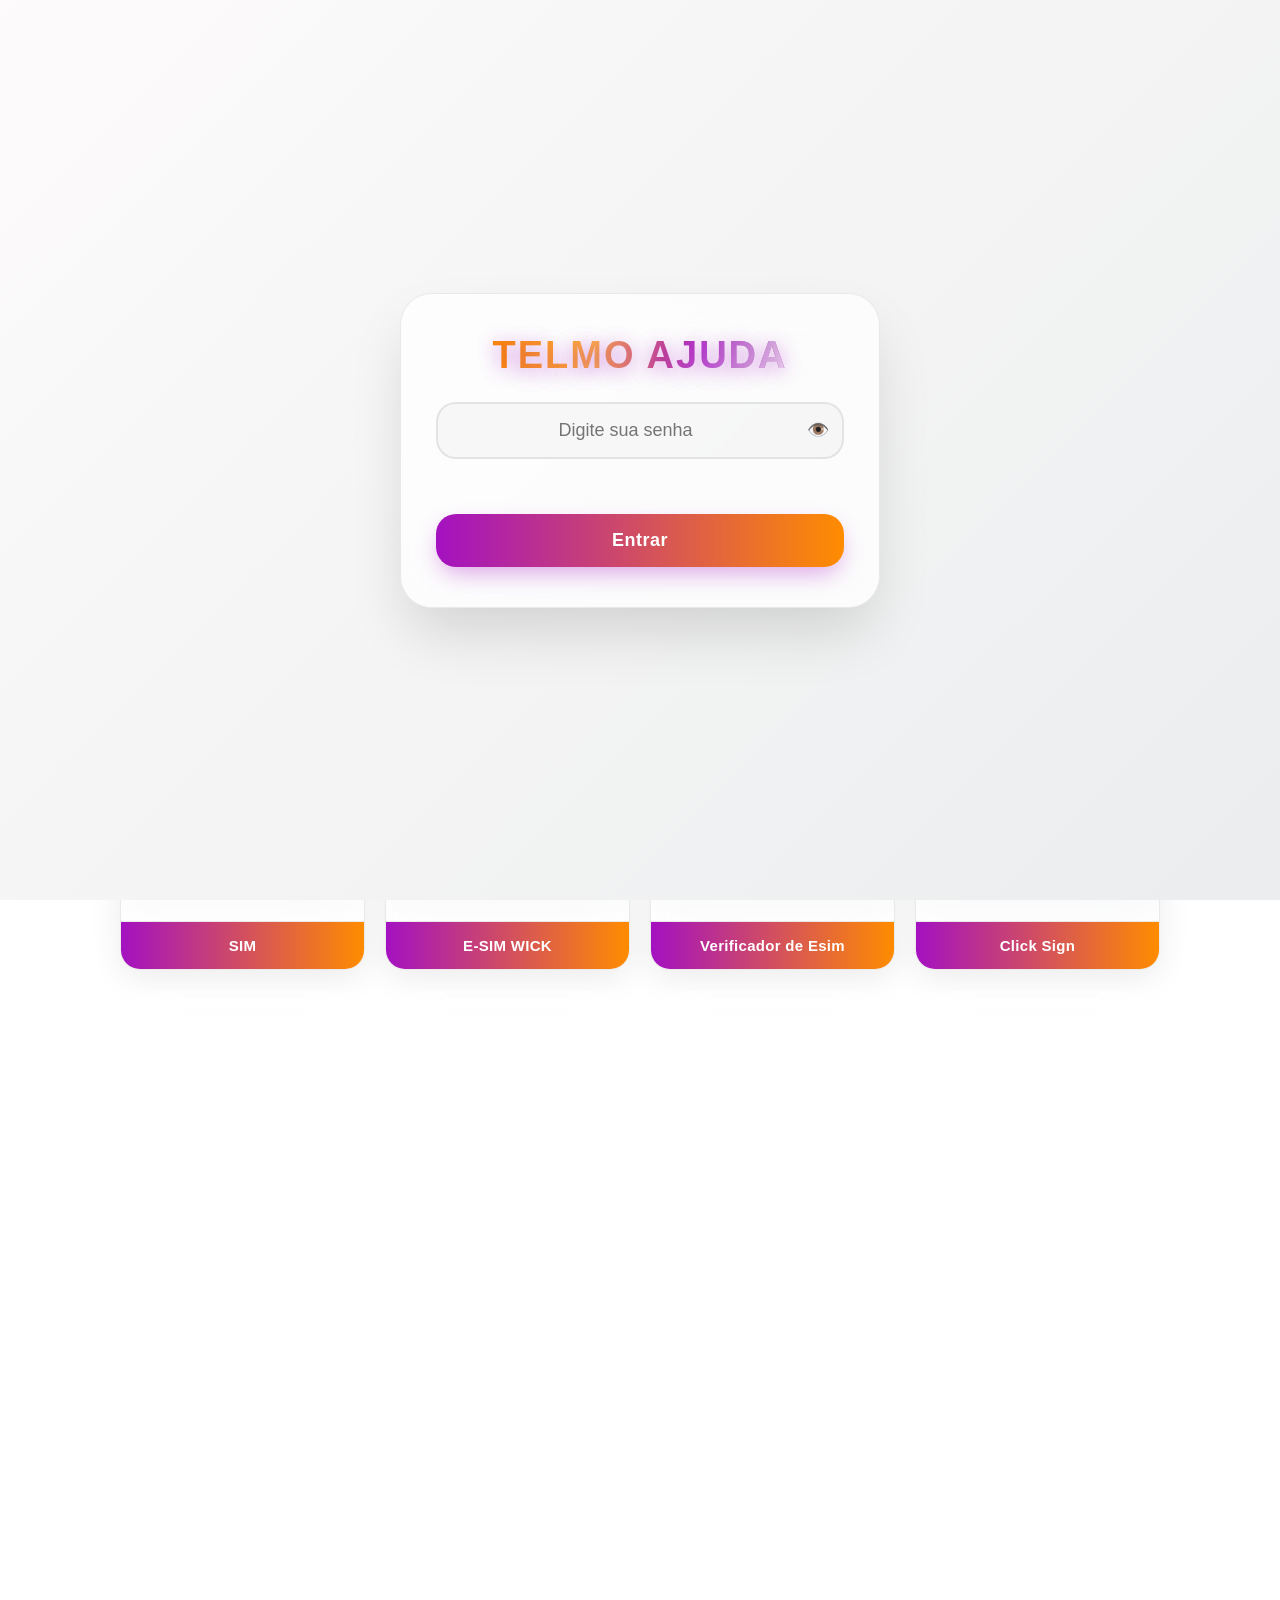
==== commit 44d32857: "Update index.html" ====
--- a/index.html
+++ b/index.html
@@ -1285,424 +1285,5 @@
             </a>
         </div>
     </div>
-
-    <script>
-        const SENHA_GERAL = 'senha@321';
-        const SENHA_DIRETORIA = '7';
-
-        const body = document.body;
-        const widgetLeft = document.getElementById('widgetLeft');
-        const widgetRight = document.getElementById('widgetRight');
-        const searchForm = document.getElementById('searchForm');
-
-        if ('scrollRestoration' in history) {
-            history.scrollRestoration = 'manual';
-        }
-        window.addEventListener('load', () => {
-            window.scrollTo(0, 0);
-            startClock();
-            fetchWeather();
-        });
-        window.addEventListener('pageshow', () => window.scrollTo(0, 0));
-
-        if (localStorage.getItem('theme') === 'dark') {
-            body.classList.add('dark-mode');
-        }
-
-        function toggleTheme() {
-            body.classList.toggle('dark-mode');
-            localStorage.setItem('theme', body.classList.contains('dark-mode') ? 'dark' : 'light');
-        }
-
-        function togglePasswordVisibility(inputId, btnElement) {
-            const input = document.getElementById(inputId);
-            if (input.type === 'password') {
-                input.type = 'text';
-                btnElement.textContent = '⌣';
-            } else {
-                input.type = 'password';
-                btnElement.textContent = '️👁';
-            }
-        }
-
-        function showError(boxId, errorId, message) {
-            const box = document.getElementById(boxId);
-            const errorDiv = document.getElementById(errorId);
-            errorDiv.textContent = message;
-            errorDiv.classList.add('show');
-            box.classList.remove('shake');
-            void box.offsetWidth; 
-            box.classList.add('shake');
-            setTimeout(() => { errorDiv.classList.remove('show'); }, 4000);
-        }
-
-        function checkPassword() {
-            const passwordInput = document.getElementById('password').value;
-            if (passwordInput === SENHA_GERAL) {
-                document.getElementById('loginOverlay').style.display = 'none';
-                document.body.style.overflow = 'auto'; 
-                widgetLeft.style.display = 'flex';   
-                widgetRight.style.display = 'flex';   
-                startClock();                         
-                fetchWeather();  
-                setInterval(fetchWeather, 600000);				
-                iniciarLembreteAgua();
-            } else {
-                showError('boxGeral', 'errorGeral', 'Código de acesso incorreto!');
-            }
-        }
-
-        function startClock() {
-            const clockText = document.getElementById('clockText');
-            const greetingText = document.getElementById('greetingText');
-
-            function updateTime() {
-                const now = new Date();
-                const timeStr = `${String(now.getHours()).padStart(2,'0')}:${String(now.getMinutes()).padStart(2,'0')}`;
-                const secStr = `:${String(now.getSeconds()).padStart(2,'0')}`;
-                
-                if(document.getElementById('clockHours')) {
-                    document.getElementById('clockHours').textContent = timeStr;
-                    document.getElementById('clockSeconds').textContent = secStr;
-                }
-
-                const h = now.getHours();
-                const greetMsg = h >= 5 && h < 12 ? "Bom dia, Equipe Wick! ☀️" : h >= 12 && h < 18 ? "Boa tarde, Equipe Wick! 🌤️" : "Boa noite, Equipe Wick! 🌙";
-                
-                if(greetingText) greetingText.textContent = greetMsg;
-            }
-            updateTime(); setInterval(updateTime, 1000);
-        }
-
-        function getWeatherAssets(code) {
-            if (code === 0) return { desc: "Céu Limpo", icon: "☀️" };
-            if ([1, 2, 3].includes(code)) return { desc: "Parcialmente Nublado", icon: "⛅" };
-            if ([45, 48].includes(code)) return { desc: "Névoa", icon: "🌫️" };
-            if ([51, 53, 55, 61, 63, 65].includes(code)) return { desc: "Chuva Leve", icon: "🌧️" };
-            if ([80, 81, 82].includes(code)) return { desc: "Pancadas de Chuva", icon: "🌦️" };
-            if ([95, 96, 99].includes(code)) return { desc: "Tempestade", icon: "⛈️" };
-            return { desc: "Limpo", icon: "☀️" };
-        }
-
-        function getAirQualityLabel(aqi) {
-            if (aqi <= 50) return 'Boa';
-            if (aqi <= 100) return 'Moderada';
-            if (aqi <= 150) return 'Ruim para sensíveis';
-            if (aqi <= 200) return 'Ruim';
-            if (aqi <= 300) return 'Muito ruim';
-            return 'Perigosa';
-        }
-
-        async function fetchWeather() {
-            const url = "https://api.open-meteo.com/v1/forecast?latitude=-16.6786&longitude=-49.2537&current=temperature_2m,relative_humidity_2m,weather_code,wind_speed_10m&hourly=temperature_2m,weather_code,precipitation_probability&timezone=America%2FSao_Paulo";
-            const airQualityUrl = "https://air-quality-api.open-meteo.com/v1/air-quality?latitude=-16.6786&longitude=-49.2537&current=us_aqi&timezone=America%2FSao_Paulo";
-            try {
-                const response = await fetch(url);
-                const data = await response.json();
-                if (data && data.current) {
-                    const cur = data.current;
-                    const assets = getWeatherAssets(cur.weather_code);
-                    const tempText = `${Math.round(cur.temperature_2m)}°C - Goiânia`;
-                    
-                    document.getElementById('weatherTemp').textContent = tempText;
-                    document.getElementById('weatherDesc').textContent = assets.desc;
-                    document.getElementById('weatherIcon').textContent = assets.icon;
-
-                    document.getElementById('modalHumidity').textContent = `${cur.relative_humidity_2m}%`;
-                    const rainChance = data.hourly.precipitation_probability[0];
-                    document.getElementById('modalRain').textContent = `${rainChance}%`;
-
-                    try {
-                        const airResponse = await fetch(airQualityUrl);
-                        const airData = await airResponse.json();
-                        const aqi = airData?.current?.us_aqi;
-                        document.getElementById('modalAirQuality').textContent = Number.isFinite(aqi)
-                            ? `${getAirQualityLabel(aqi)} (${Math.round(aqi)})`
-                            : 'Indisponível';
-                    } catch (error) {
-                        document.getElementById('modalAirQuality').textContent = 'Indisponível';
-                    }
-
-                    const now = new Date();
-                    const currentHour = now.getHours();
-                    const container = document.getElementById('hourlyContainer');
-                    container.innerHTML = '';
-
-                    for (let i = 0; i < 6; i++) {
-                        const index = (currentHour + i) % 24;
-                        const targetHour = index;
-                        const tempHourly = Math.round(data.hourly.temperature_2m[index]);
-                        const codeHourly = data.hourly.weather_code[index];
-                        const hourlyAssets = getWeatherAssets(codeHourly);
-                        const rainHourly = data.hourly.precipitation_probability[index];
-
-                        const item = document.createElement('div');
-                        item.className = 'hourly-item';
-                        item.innerHTML = `
-                            <span class="hour">${String(targetHour).padStart(2,'0')}:00</span>
-                            <span class="icon">${hourlyAssets.icon}</span>
-                            <span class="temp">${tempHourly}°C</span>
-                            <span class="rain">🌧️ ${rainHourly}%</span>
-                        `;
-                        container.appendChild(item);
-                    }
-                }
-            } catch (error) {
-                document.getElementById('weatherTemp').textContent = "Goiânia";
-                document.getElementById('weatherDesc').textContent = "Clima indisponível";
-            }
-        }
-
-        function openWeatherModal() {
-            document.getElementById('weatherModal').classList.add('active');
-        }
-
-        function closeWeatherModal(e) {
-            if (e.target === document.getElementById('weatherModal')) {
-                document.getElementById('weatherModal').classList.remove('active');
-            }
-        }
-
-        searchForm.addEventListener('submit', function(event) {
-            event.preventDefault(); 
-            const input = document.getElementById('systemSearch').value;
-            if (typeof filterSystems === 'function') {
-                filterSystems();
-            }
-            if (input.trim() !== "") {
-                const baseUrl = "https://telmogrupowick.com.br/kb/search";
-                window.open(`${baseUrl}?q=${encodeURIComponent(input)}`, '_blank');
-            }
-        });
-
-        function startVoiceRecognition() {
-            const recognition = new (window.SpeechRecognition || window.webkitSpeechRecognition)();
-            recognition.lang = 'pt-BR';
-            recognition.onresult = function(event) {
-                const transcript = event.results[0][0].transcript;
-                const inputField = document.getElementById('systemSearch');
-                inputField.value = transcript;
-                if (typeof filterSystems === 'function') {
-                    filterSystems();
-                }
-            };
-            recognition.start();
-        }
-		
-        const INTERVALO_AGUA_MINUTOS = 30;
-        let lembreteAguaIniciado = false;
-
-        function chaveAguaHoje() {
-            const hoje = new Date();
-            const data = `${hoje.getFullYear()}-${String(hoje.getMonth() + 1).padStart(2, '0')}-${String(hoje.getDate()).padStart(2, '0')}`;
-            return `hidratacao-${data}`;
-        }
-
-        function totalAguaHoje() {
-            return Number(localStorage.getItem(chaveAguaHoje())) || 0;
-        }
-
-        function atualizarWidgetAgua() {
-            const total = totalAguaHoje();
-            document.getElementById('waterNext').textContent = total > 0
-                ? `${total} ml hoje`
-                : 'Clique para registrar água';
-        }
-
-        function registrarAgua(event) {
-            event.stopPropagation();
-            const resposta = window.prompt('Quantos ml de água você tomou?', '250');
-            if (resposta === null) return;
-
-            const quantidade = Number(resposta.replace(',', '.'));
-            if (!Number.isFinite(quantidade) || quantidade <= 0) {
-                alert('Informe uma quantidade válida em ml.');
-                return;
-            }
-
-            const novoTotal = totalAguaHoje() + Math.round(quantidade);
-            localStorage.setItem(chaveAguaHoje(), novoTotal);
-            atualizarWidgetAgua();
-
-            if ('Notification' in window && Notification.permission === 'default') {
-                Notification.requestPermission();
-            }
-        }
-
-        function iniciarLembreteAgua(){
-            if (lembreteAguaIniciado) return;
-            lembreteAguaIniciado = true;
-            atualizarWidgetAgua();
-
-            function lembrar(){
-                document.getElementById('waterNext').textContent = 'Hora de beber água 💧';
-                new Audio('https://actions.google.com/sounds/v1/water/drip.ogg').play().catch(() => {});
-
-                if ('Notification' in window && Notification.permission === 'granted') {
-                    new Notification('💧 Hora de beber água!', {
-                        body: 'Levante e tome um copo de água.'
-                    });
-                } else {
-                    alert('💧 Hora de beber água!');
-                }
-            }
-
-            setInterval(lembrar, INTERVALO_AGUA_MINUTOS * 60 * 1000);
-        }
-
-        function switchTab(tabId, element) {
-            document.querySelectorAll('.tab').forEach(t => t.classList.remove('active'));
-            document.querySelectorAll('.tab-content').forEach(c => c.classList.remove('active'));
-            element.classList.add('active');
-            const targetContent = document.getElementById(tabId);
-            if (targetContent) {
-                targetContent.classList.add('active');
-                requestAnimationFrame(() => {
-                    const margemSuperior = 110;
-                    const destino = targetContent.getBoundingClientRect().top + window.scrollY - margemSuperior;
-                    window.scrollTo({ top: Math.max(0, destino), behavior: 'smooth' });
-                });
-            }
-        }
-
-        function tryOpenDiretoria(element) {
-            const overlay = document.createElement("div"); 
-            overlay.className = "overlay-screen";
-            const popup = document.createElement("div"); 
-            popup.className = "login-box"; 
-            popup.id = "boxDiretoria";
-            popup.innerHTML = `
-                <h3 style="color:var(--text-main); margin-bottom:15px;">ÁREA RESTRITA! ⚠️</h3>
-                <div class="password-container" style="width:100%;">
-                    <input type="password" id="senhaDiretoria" placeholder="Digite a senha da Diretoria">
-                    <button type="button" class="toggle-password" onclick="togglePasswordVisibility('senhaDiretoria', this)" title="Mostrar/Ocultar senha">👁️</button>
-                </div>
-                <div class="error-message" id="errorDiretoria"></div>
-                <button id="confirmarSenha" class="btn-entrar">Entrar</button>
-            `;
-            overlay.appendChild(popup); 
-            document.body.appendChild(overlay);
-            
-            const inputSenha = document.getElementById("senhaDiretoria"); 
-            inputSenha.focus();
-
-            const validarDiretoria = () => {
-                if (inputSenha.value === SENHA_DIRETORIA) {
-                    document.body.removeChild(overlay);
-                    document.querySelectorAll('.tab').forEach(t => t.classList.remove('active'));
-                    document.querySelectorAll('.tab-content').forEach(c => c.classList.remove('active'));
-                    element.classList.add('active'); 
-                    document.getElementById('tab6').classList.add('active');
-                } else { 
-                    showError('boxDiretoria', 'errorDiretoria', 'Senha incorreta!'); 
-                }
-            };
-
-            document.getElementById("confirmarSenha").onclick = validarDiretoria;
-            inputSenha.onkeydown = (ev) => { if(ev.key === 'Enter') validarDiretoria(); };
-            overlay.onclick = (ev) => { if (ev.target === overlay) document.body.removeChild(overlay); };
-        }
-        
-        const bannerImages = [
-            { url:"https://i.postimg.cc/Pr0qyTNY/temas-23.png", startDate:new Date("2026-05-01T00:03:00"), endDate:new Date("2026-05-31T23:59:00"), link:"https://telmogrupowick.com.br/kb/pt-br/article/551427/regulamento-interno-grupo-wick" },
-            { url:"https://i.postimg.cc/3wQJRFqH/temas-(69).png", startDate:new Date("2026-06-30T17:55:00"), endDate:new Date("2026-08-31T23:59:00"), link:null },
-            { url:"https://i.postimg.cc/Gp4dXqVh/temas-(68).png", startDate:new Date("2026-06-30T00:01:00"), endDate:new Date("2026-08-31T12:59:00"), link:null },
-            { url:"https://i.postimg.cc/RFBqctQb/temas-(71).png", startDate:new Date("2026-07-02T00:01:00"), endDate:new Date("2026-08-31T23:59:00"), link:null },
-            { url:"https://i.postimg.cc/5y31Hp6P/temas-(63).png", startDate:new Date("2026-06-01T00:00:01"), endDate:new Date("2026-06-30T17:55:00"), link:null },
-            { url:"https://i.postimg.cc/HLGcR3LN/temas-(58).png", startDate:new Date("2026-04-30T07:00:01"), endDate:new Date("2026-05-31T23:59:00"), link:null },
-            { url:"https://i.postimg.cc/m2cSyyHf/temas-(72).png", startDate:new Date("2025-07-07T00:00:01"), endDate:new Date("2026-08-31T23:59:00"), link:"https://telmogrupowick.com.br/kb/pt-br/article/594717/atualizacao-omie" }
-        ];
-
-        let bannerAtivo = [];
-        let bannerAtual = 0;
-        let bannerTrack = null;
-        let bannerDots = null;
-        let bannerTimer = null;
-
-        function bannersValidos(){
-            const agora = new Date();
-            return bannerImages.filter(item => agora >= item.startDate && agora < item.endDate);
-        }
-
-        function iniciarBanner() {
-            bannerTrack = document.getElementById("bannerTrack");
-            bannerDots = document.getElementById("bannerDots");
-            if (!bannerTrack) return;
-            bannerTrack.innerHTML = "";
-            bannerDots.innerHTML = "";
-            bannerAtivo = bannersValidos();
-            if (bannerAtivo.length === 0) {
-                document.getElementById("bannerContainer").style.display = "none";
-                return;
-            }
-            bannerAtivo.forEach((item, index) => {
-                const slide = document.createElement("div");
-                slide.className = "banner-slide";
-                slide.style.backgroundImage = `url('${item.url}')`;
-                bannerTrack.appendChild(slide);
-                const dot = document.createElement("span");
-                dot.className = "banner-dot";
-                if (index === 0) dot.classList.add("active");
-                bannerDots.appendChild(dot);
-            });
-            const clone = bannerTrack.children[0].cloneNode(true);
-            bannerTrack.appendChild(clone);
-        }
-
-        function atualizarDots(){
-            document.querySelectorAll("#bannerDots .banner-dot").forEach((dot,index) => {
-                dot.classList.toggle("active",index === bannerAtual);
-            });
-        }
-
-        function mostrarBanner(indice) {
-            if (bannerAtivo.length === 0) return;
-            bannerTrack.style.transition = "transform .6s cubic-bezier(.25,1,.5,1)";
-            bannerAtual = indice;
-            if (bannerAtual > bannerAtivo.length) {
-                bannerAtual = 0;
-                bannerTrack.style.transition = "none";
-                bannerTrack.style.transform = `translateX(0)`;
-                setTimeout(() => {
-                    bannerTrack.style.transition = "transform .6s cubic-bezier(.25,1,.5,1)";
-                    bannerAtual = 1;
-                    bannerTrack.style.transform = `translateX(-${bannerAtual * 100}%)`;
-                    atualizarDots();
-                }, 50);
-                return;
-            }
-            if (bannerAtual === bannerAtivo.length) {
-                bannerTrack.style.transform = `translateX(-${bannerAtivo.length * 100}%)`;
-            } else {
-                bannerTrack.style.transform = `translateX(-${bannerAtual * 100}%)`;
-            }
-            if (bannerAtual < 0) {
-                bannerAtual = bannerAtivo.length - 1;
-                bannerTrack.style.transform = `translateX(-${bannerAtual * 100}%)`;
-            }
-            atualizarDots();
-        }
-
-        function proximoBanner(){ mostrarBanner(bannerAtual+1); }
-        function bannerAnterior(){ mostrarBanner(bannerAtual-1); }
-        function iniciarAutoBanner(){
-            if(bannerTimer) clearInterval(bannerTimer);
-            bannerTimer = setInterval(proximoBanner, 10000);
-        }
-        function reiniciarAutoBanner(){ clearInterval(bannerTimer); iniciarAutoBanner(); }
-
-        document.addEventListener("DOMContentLoaded", function(){
-            iniciarBanner();
-            if(bannerAtivo.length === 0) return;
-            mostrarBanner(0);
-            iniciarAutoBanner();
-            document.getElementById("nextBanner").addEventListener("click", function(){ proximoBanner(); reiniciarAutoBanner(); });
-            document.getElementById("prevBanner").addEventListener("click", function(){ bannerAnterior(); reiniciarAutoBanner(); });
-            document.getElementById("bannerTrack").addEventListener("dblclick", function(){
-                const banner = bannerAtivo[bannerAtual];
-                if(banner && banner.link) window.open(banner.link,"_blank");
-            });
-        });
-    </script>
 </body>
 </html>
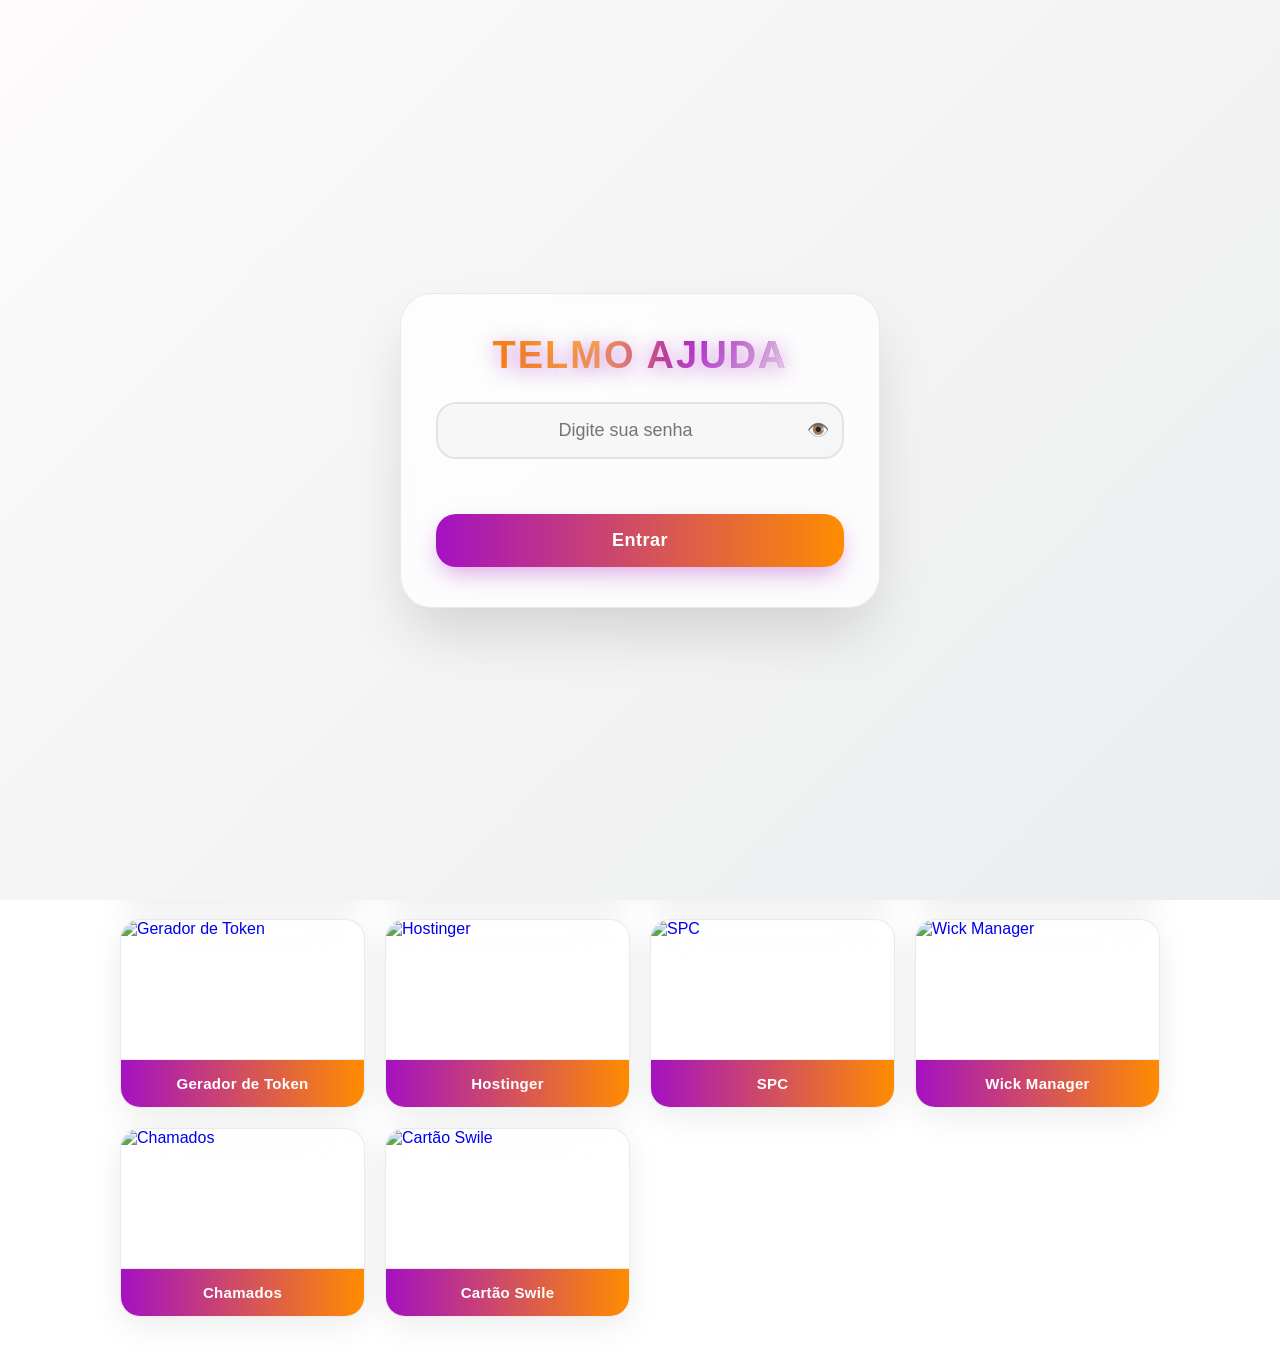
==== commit 659f1279: "Update index.html" ====
--- a/index.html
+++ b/index.html
@@ -1285,5 +1285,424 @@
             </a>
         </div>
     </div>
+
+	<script>
+        const SENHA_GERAL = 'senha@321';
+        const SENHA_DIRETORIA = '7';
+
+        const body = document.body;
+        const widgetLeft = document.getElementById('widgetLeft');
+        const widgetRight = document.getElementById('widgetRight');
+        const searchForm = document.getElementById('searchForm');
+
+        if ('scrollRestoration' in history) {
+            history.scrollRestoration = 'manual';
+        }
+        window.addEventListener('load', () => {
+            window.scrollTo(0, 0);
+            startClock();
+            fetchWeather();
+        });
+        window.addEventListener('pageshow', () => window.scrollTo(0, 0));
+
+        if (localStorage.getItem('theme') === 'dark') {
+            body.classList.add('dark-mode');
+        }
+
+        function toggleTheme() {
+            body.classList.toggle('dark-mode');
+            localStorage.setItem('theme', body.classList.contains('dark-mode') ? 'dark' : 'light');
+        }
+
+        function togglePasswordVisibility(inputId, btnElement) {
+            const input = document.getElementById(inputId);
+            if (input.type === 'password') {
+                input.type = 'text';
+                btnElement.textContent = '⌣';
+            } else {
+                input.type = 'password';
+                btnElement.textContent = '️👁';
+            }
+        }
+
+        function showError(boxId, errorId, message) {
+            const box = document.getElementById(boxId);
+            const errorDiv = document.getElementById(errorId);
+            errorDiv.textContent = message;
+            errorDiv.classList.add('show');
+            box.classList.remove('shake');
+            void box.offsetWidth; 
+            box.classList.add('shake');
+            setTimeout(() => { errorDiv.classList.remove('show'); }, 4000);
+        }
+
+        function checkPassword() {
+            const passwordInput = document.getElementById('password').value;
+            if (passwordInput === SENHA_GERAL) {
+                document.getElementById('loginOverlay').style.display = 'none';
+                document.body.style.overflow = 'auto'; 
+                widgetLeft.style.display = 'flex';   
+                widgetRight.style.display = 'flex';   
+                startClock();                         
+                fetchWeather();  
+                setInterval(fetchWeather, 600000);				
+                iniciarLembreteAgua();
+            } else {
+                showError('boxGeral', 'errorGeral', 'Código de acesso incorreto!');
+            }
+        }
+
+        function startClock() {
+            const clockText = document.getElementById('clockText');
+            const greetingText = document.getElementById('greetingText');
+
+            function updateTime() {
+                const now = new Date();
+                const timeStr = `${String(now.getHours()).padStart(2,'0')}:${String(now.getMinutes()).padStart(2,'0')}`;
+                const secStr = `:${String(now.getSeconds()).padStart(2,'0')}`;
+                
+                if(document.getElementById('clockHours')) {
+                    document.getElementById('clockHours').textContent = timeStr;
+                    document.getElementById('clockSeconds').textContent = secStr;
+                }
+
+                const h = now.getHours();
+                const greetMsg = h >= 5 && h < 12 ? "Bom dia, Equipe Wick! ☀️" : h >= 12 && h < 18 ? "Boa tarde, Equipe Wick! 🌤️" : "Boa noite, Equipe Wick! 🌙";
+                
+                if(greetingText) greetingText.textContent = greetMsg;
+            }
+            updateTime(); setInterval(updateTime, 1000);
+        }
+
+        function getWeatherAssets(code) {
+            if (code === 0) return { desc: "Céu Limpo", icon: "☀️" };
+            if ([1, 2, 3].includes(code)) return { desc: "Parcialmente Nublado", icon: "⛅" };
+            if ([45, 48].includes(code)) return { desc: "Névoa", icon: "🌫️" };
+            if ([51, 53, 55, 61, 63, 65].includes(code)) return { desc: "Chuva Leve", icon: "🌧️" };
+            if ([80, 81, 82].includes(code)) return { desc: "Pancadas de Chuva", icon: "🌦️" };
+            if ([95, 96, 99].includes(code)) return { desc: "Tempestade", icon: "⛈️" };
+            return { desc: "Limpo", icon: "☀️" };
+        }
+
+        function getAirQualityLabel(aqi) {
+            if (aqi <= 50) return 'Boa';
+            if (aqi <= 100) return 'Moderada';
+            if (aqi <= 150) return 'Ruim para sensíveis';
+            if (aqi <= 200) return 'Ruim';
+            if (aqi <= 300) return 'Muito ruim';
+            return 'Perigosa';
+        }
+
+        async function fetchWeather() {
+            const url = "https://api.open-meteo.com/v1/forecast?latitude=-16.6786&longitude=-49.2537&current=temperature_2m,relative_humidity_2m,weather_code,wind_speed_10m&hourly=temperature_2m,weather_code,precipitation_probability&timezone=America%2FSao_Paulo";
+            const airQualityUrl = "https://air-quality-api.open-meteo.com/v1/air-quality?latitude=-16.6786&longitude=-49.2537&current=us_aqi&timezone=America%2FSao_Paulo";
+            try {
+                const response = await fetch(url);
+                const data = await response.json();
+                if (data && data.current) {
+                    const cur = data.current;
+                    const assets = getWeatherAssets(cur.weather_code);
+                    const tempText = `${Math.round(cur.temperature_2m)}°C - Goiânia`;
+                    
+                    document.getElementById('weatherTemp').textContent = tempText;
+                    document.getElementById('weatherDesc').textContent = assets.desc;
+                    document.getElementById('weatherIcon').textContent = assets.icon;
+
+                    document.getElementById('modalHumidity').textContent = `${cur.relative_humidity_2m}%`;
+                    const rainChance = data.hourly.precipitation_probability[0];
+                    document.getElementById('modalRain').textContent = `${rainChance}%`;
+
+                    try {
+                        const airResponse = await fetch(airQualityUrl);
+                        const airData = await airResponse.json();
+                        const aqi = airData?.current?.us_aqi;
+                        document.getElementById('modalAirQuality').textContent = Number.isFinite(aqi)
+                            ? `${getAirQualityLabel(aqi)} (${Math.round(aqi)})`
+                            : 'Indisponível';
+                    } catch (error) {
+                        document.getElementById('modalAirQuality').textContent = 'Indisponível';
+                    }
+
+                    const now = new Date();
+                    const currentHour = now.getHours();
+                    const container = document.getElementById('hourlyContainer');
+                    container.innerHTML = '';
+
+                    for (let i = 0; i < 6; i++) {
+                        const index = (currentHour + i) % 24;
+                        const targetHour = index;
+                        const tempHourly = Math.round(data.hourly.temperature_2m[index]);
+                        const codeHourly = data.hourly.weather_code[index];
+                        const hourlyAssets = getWeatherAssets(codeHourly);
+                        const rainHourly = data.hourly.precipitation_probability[index];
+
+                        const item = document.createElement('div');
+                        item.className = 'hourly-item';
+                        item.innerHTML = `
+                            <span class="hour">${String(targetHour).padStart(2,'0')}:00</span>
+                            <span class="icon">${hourlyAssets.icon}</span>
+                            <span class="temp">${tempHourly}°C</span>
+                            <span class="rain">🌧️ ${rainHourly}%</span>
+                        `;
+                        container.appendChild(item);
+                    }
+                }
+            } catch (error) {
+                document.getElementById('weatherTemp').textContent = "Goiânia";
+                document.getElementById('weatherDesc').textContent = "Clima indisponível";
+            }
+        }
+
+        function openWeatherModal() {
+            document.getElementById('weatherModal').classList.add('active');
+        }
+
+        function closeWeatherModal(e) {
+            if (e.target === document.getElementById('weatherModal')) {
+                document.getElementById('weatherModal').classList.remove('active');
+            }
+        }
+
+        searchForm.addEventListener('submit', function(event) {
+            event.preventDefault(); 
+            const input = document.getElementById('systemSearch').value;
+            if (typeof filterSystems === 'function') {
+                filterSystems();
+            }
+            if (input.trim() !== "") {
+                const baseUrl = "https://telmogrupowick.com.br/kb/search";
+                window.open(`${baseUrl}?q=${encodeURIComponent(input)}`, '_blank');
+            }
+        });
+
+        function startVoiceRecognition() {
+            const recognition = new (window.SpeechRecognition || window.webkitSpeechRecognition)();
+            recognition.lang = 'pt-BR';
+            recognition.onresult = function(event) {
+                const transcript = event.results[0][0].transcript;
+                const inputField = document.getElementById('systemSearch');
+                inputField.value = transcript;
+                if (typeof filterSystems === 'function') {
+                    filterSystems();
+                }
+            };
+            recognition.start();
+        }
+		
+        const INTERVALO_AGUA_MINUTOS = 30;
+        let lembreteAguaIniciado = false;
+
+        function chaveAguaHoje() {
+            const hoje = new Date();
+            const data = `${hoje.getFullYear()}-${String(hoje.getMonth() + 1).padStart(2, '0')}-${String(hoje.getDate()).padStart(2, '0')}`;
+            return `hidratacao-${data}`;
+        }
+
+        function totalAguaHoje() {
+            return Number(localStorage.getItem(chaveAguaHoje())) || 0;
+        }
+
+        function atualizarWidgetAgua() {
+            const total = totalAguaHoje();
+            document.getElementById('waterNext').textContent = total > 0
+                ? `${total} ml hoje`
+                : 'Clique para registrar água';
+        }
+
+        function registrarAgua(event) {
+            event.stopPropagation();
+            const resposta = window.prompt('Quantos ml de água você tomou?', '250');
+            if (resposta === null) return;
+
+            const quantidade = Number(resposta.replace(',', '.'));
+            if (!Number.isFinite(quantidade) || quantidade <= 0) {
+                alert('Informe uma quantidade válida em ml.');
+                return;
+            }
+
+            const novoTotal = totalAguaHoje() + Math.round(quantidade);
+            localStorage.setItem(chaveAguaHoje(), novoTotal);
+            atualizarWidgetAgua();
+
+            if ('Notification' in window && Notification.permission === 'default') {
+                Notification.requestPermission();
+            }
+        }
+
+        function iniciarLembreteAgua(){
+            if (lembreteAguaIniciado) return;
+            lembreteAguaIniciado = true;
+            atualizarWidgetAgua();
+
+            function lembrar(){
+                document.getElementById('waterNext').textContent = 'Hora de beber água 💧';
+                new Audio('https://actions.google.com/sounds/v1/water/drip.ogg').play().catch(() => {});
+
+                if ('Notification' in window && Notification.permission === 'granted') {
+                    new Notification('💧 Hora de beber água!', {
+                        body: 'Levante e tome um copo de água.'
+                    });
+                } else {
+                    alert('💧 Hora de beber água!');
+                }
+            }
+
+            setInterval(lembrar, INTERVALO_AGUA_MINUTOS * 60 * 1000);
+        }
+
+        function switchTab(tabId, element) {
+            document.querySelectorAll('.tab').forEach(t => t.classList.remove('active'));
+            document.querySelectorAll('.tab-content').forEach(c => c.classList.remove('active'));
+            element.classList.add('active');
+            const targetContent = document.getElementById(tabId);
+            if (targetContent) {
+                targetContent.classList.add('active');
+                requestAnimationFrame(() => {
+                    const margemSuperior = 110;
+                    const destino = targetContent.getBoundingClientRect().top + window.scrollY - margemSuperior;
+                    window.scrollTo({ top: Math.max(0, destino), behavior: 'smooth' });
+                });
+            }
+        }
+
+        function tryOpenDiretoria(element) {
+            const overlay = document.createElement("div"); 
+            overlay.className = "overlay-screen";
+            const popup = document.createElement("div"); 
+            popup.className = "login-box"; 
+            popup.id = "boxDiretoria";
+            popup.innerHTML = `
+                <h3 style="color:var(--text-main); margin-bottom:15px;">ÁREA RESTRITA! ⚠️</h3>
+                <div class="password-container" style="width:100%;">
+                    <input type="password" id="senhaDiretoria" placeholder="Digite a senha da Diretoria">
+                    <button type="button" class="toggle-password" onclick="togglePasswordVisibility('senhaDiretoria', this)" title="Mostrar/Ocultar senha">👁️</button>
+                </div>
+                <div class="error-message" id="errorDiretoria"></div>
+                <button id="confirmarSenha" class="btn-entrar">Entrar</button>
+            `;
+            overlay.appendChild(popup); 
+            document.body.appendChild(overlay);
+            
+            const inputSenha = document.getElementById("senhaDiretoria"); 
+            inputSenha.focus();
+
+            const validarDiretoria = () => {
+                if (inputSenha.value === SENHA_DIRETORIA) {
+                    document.body.removeChild(overlay);
+                    document.querySelectorAll('.tab').forEach(t => t.classList.remove('active'));
+                    document.querySelectorAll('.tab-content').forEach(c => c.classList.remove('active'));
+                    element.classList.add('active'); 
+                    document.getElementById('tab6').classList.add('active');
+                } else { 
+                    showError('boxDiretoria', 'errorDiretoria', 'Senha incorreta!'); 
+                }
+            };
+
+            document.getElementById("confirmarSenha").onclick = validarDiretoria;
+            inputSenha.onkeydown = (ev) => { if(ev.key === 'Enter') validarDiretoria(); };
+            overlay.onclick = (ev) => { if (ev.target === overlay) document.body.removeChild(overlay); };
+        }
+        
+        const bannerImages = [
+            { url:"https://i.postimg.cc/Pr0qyTNY/temas-23.png", startDate:new Date("2026-05-01T00:03:00"), endDate:new Date("2026-05-31T23:59:00"), link:"https://telmogrupowick.com.br/kb/pt-br/article/551427/regulamento-interno-grupo-wick" },
+            { url:"https://i.postimg.cc/3wQJRFqH/temas-(69).png", startDate:new Date("2026-06-30T17:55:00"), endDate:new Date("2026-08-31T23:59:00"), link:null },
+            { url:"https://i.postimg.cc/Gp4dXqVh/temas-(68).png", startDate:new Date("2026-06-30T00:01:00"), endDate:new Date("2026-08-31T12:59:00"), link:null },
+            { url:"https://i.postimg.cc/RFBqctQb/temas-(71).png", startDate:new Date("2026-07-02T00:01:00"), endDate:new Date("2026-08-31T23:59:00"), link:null },
+            { url:"https://i.postimg.cc/5y31Hp6P/temas-(63).png", startDate:new Date("2026-06-01T00:00:01"), endDate:new Date("2026-06-30T17:55:00"), link:null },
+            { url:"https://i.postimg.cc/HLGcR3LN/temas-(58).png", startDate:new Date("2026-04-30T07:00:01"), endDate:new Date("2026-05-31T23:59:00"), link:null },
+            { url:"https://i.postimg.cc/m2cSyyHf/temas-(72).png", startDate:new Date("2025-07-07T00:00:01"), endDate:new Date("2026-08-31T23:59:00"), link:"https://telmogrupowick.com.br/kb/pt-br/article/594717/atualizacao-omie" }
+        ];
+
+        let bannerAtivo = [];
+        let bannerAtual = 0;
+        let bannerTrack = null;
+        let bannerDots = null;
+        let bannerTimer = null;
+
+        function bannersValidos(){
+            const agora = new Date();
+            return bannerImages.filter(item => agora >= item.startDate && agora < item.endDate);
+        }
+
+        function iniciarBanner() {
+            bannerTrack = document.getElementById("bannerTrack");
+            bannerDots = document.getElementById("bannerDots");
+            if (!bannerTrack) return;
+            bannerTrack.innerHTML = "";
+            bannerDots.innerHTML = "";
+            bannerAtivo = bannersValidos();
+            if (bannerAtivo.length === 0) {
+                document.getElementById("bannerContainer").style.display = "none";
+                return;
+            }
+            bannerAtivo.forEach((item, index) => {
+                const slide = document.createElement("div");
+                slide.className = "banner-slide";
+                slide.style.backgroundImage = `url('${item.url}')`;
+                bannerTrack.appendChild(slide);
+                const dot = document.createElement("span");
+                dot.className = "banner-dot";
+                if (index === 0) dot.classList.add("active");
+                bannerDots.appendChild(dot);
+            });
+            const clone = bannerTrack.children[0].cloneNode(true);
+            bannerTrack.appendChild(clone);
+        }
+
+        function atualizarDots(){
+            document.querySelectorAll("#bannerDots .banner-dot").forEach((dot,index) => {
+                dot.classList.toggle("active",index === bannerAtual);
+            });
+        }
+
+        function mostrarBanner(indice) {
+            if (bannerAtivo.length === 0) return;
+            bannerTrack.style.transition = "transform .6s cubic-bezier(.25,1,.5,1)";
+            bannerAtual = indice;
+            if (bannerAtual > bannerAtivo.length) {
+                bannerAtual = 0;
+                bannerTrack.style.transition = "none";
+                bannerTrack.style.transform = `translateX(0)`;
+                setTimeout(() => {
+                    bannerTrack.style.transition = "transform .6s cubic-bezier(.25,1,.5,1)";
+                    bannerAtual = 1;
+                    bannerTrack.style.transform = `translateX(-${bannerAtual * 100}%)`;
+                    atualizarDots();
+                }, 50);
+                return;
+            }
+            if (bannerAtual === bannerAtivo.length) {
+                bannerTrack.style.transform = `translateX(-${bannerAtivo.length * 100}%)`;
+            } else {
+                bannerTrack.style.transform = `translateX(-${bannerAtual * 100}%)`;
+            }
+            if (bannerAtual < 0) {
+                bannerAtual = bannerAtivo.length - 1;
+                bannerTrack.style.transform = `translateX(-${bannerAtual * 100}%)`;
+            }
+            atualizarDots();
+        }
+
+        function proximoBanner(){ mostrarBanner(bannerAtual+1); }
+        function bannerAnterior(){ mostrarBanner(bannerAtual-1); }
+        function iniciarAutoBanner(){
+            if(bannerTimer) clearInterval(bannerTimer);
+            bannerTimer = setInterval(proximoBanner, 10000);
+        }
+        function reiniciarAutoBanner(){ clearInterval(bannerTimer); iniciarAutoBanner(); }
+
+        document.addEventListener("DOMContentLoaded", function(){
+            iniciarBanner();
+            if(bannerAtivo.length === 0) return;
+            mostrarBanner(0);
+            iniciarAutoBanner();
+            document.getElementById("nextBanner").addEventListener("click", function(){ proximoBanner(); reiniciarAutoBanner(); });
+            document.getElementById("prevBanner").addEventListener("click", function(){ bannerAnterior(); reiniciarAutoBanner(); });
+            document.getElementById("bannerTrack").addEventListener("dblclick", function(){
+                const banner = bannerAtivo[bannerAtual];
+                if(banner && banner.link) window.open(banner.link,"_blank");
+            });
+        });
+    </script>
 </body>
 </html>
